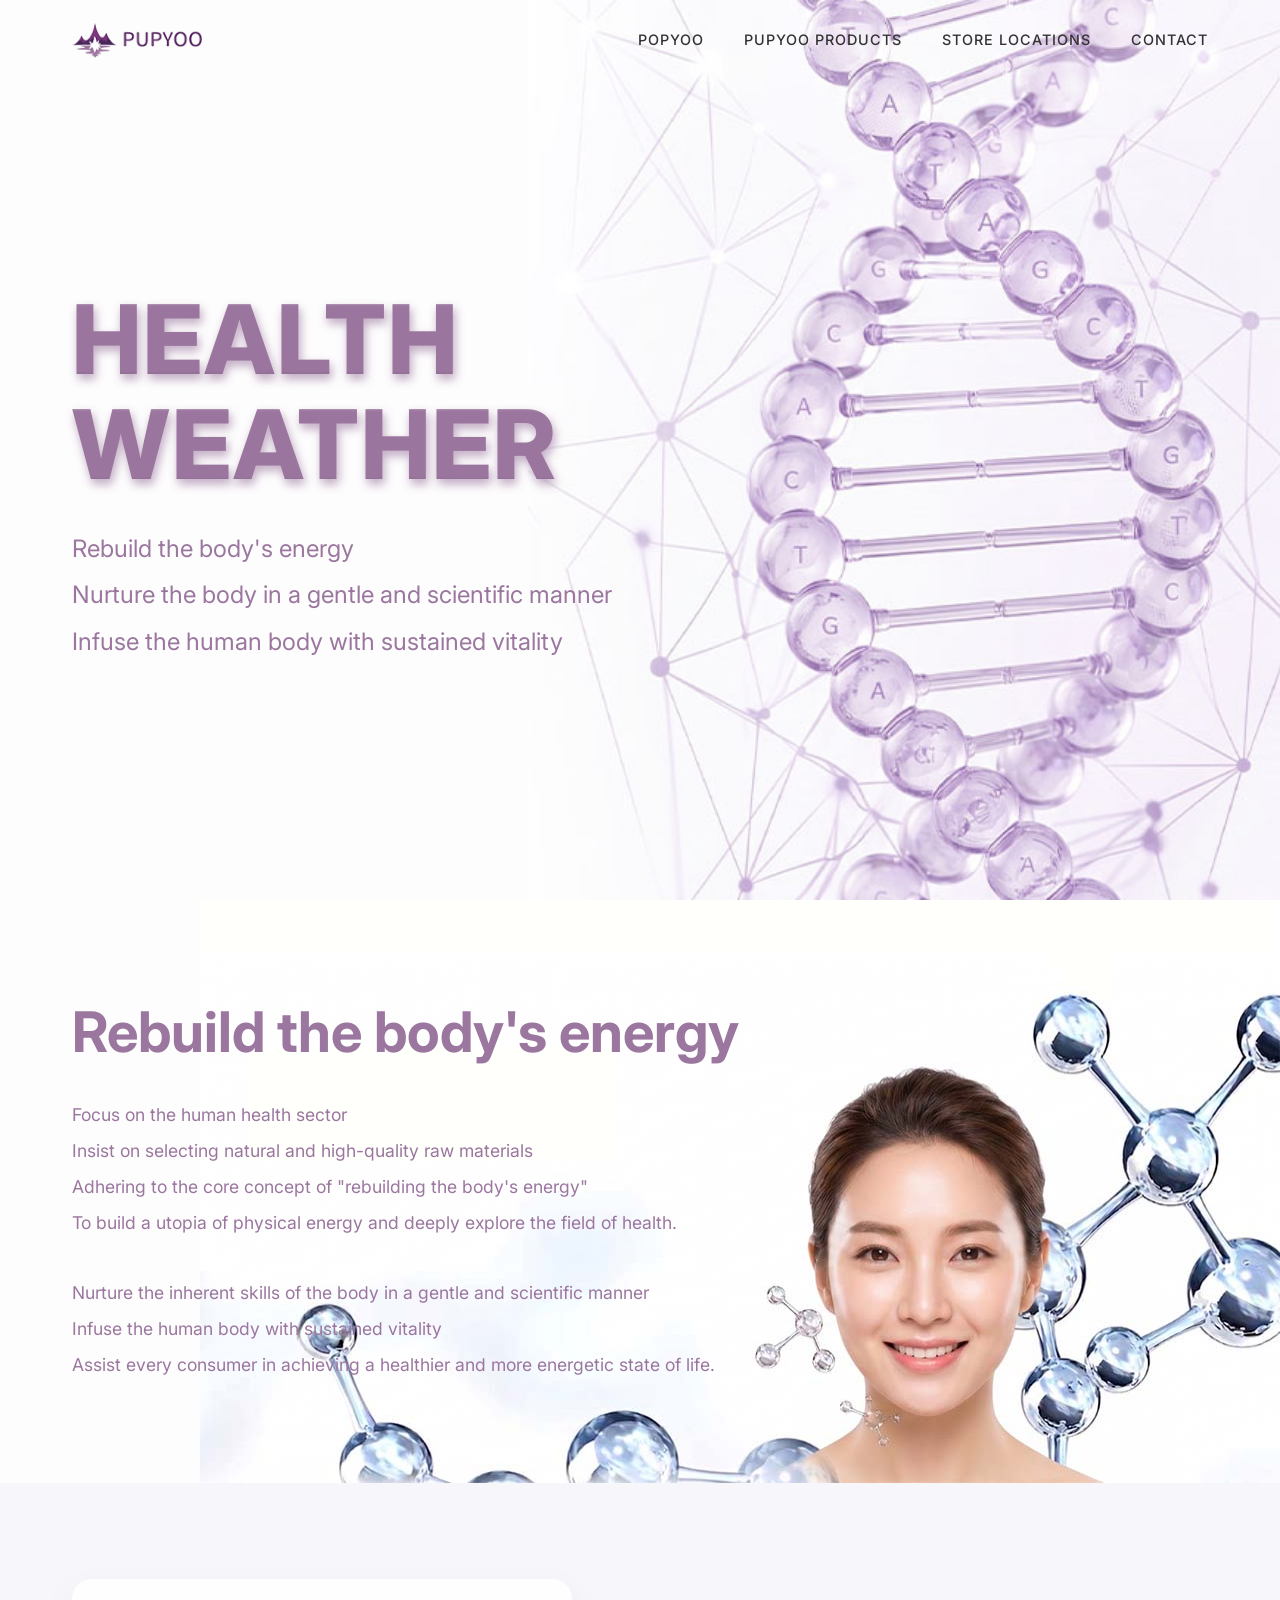
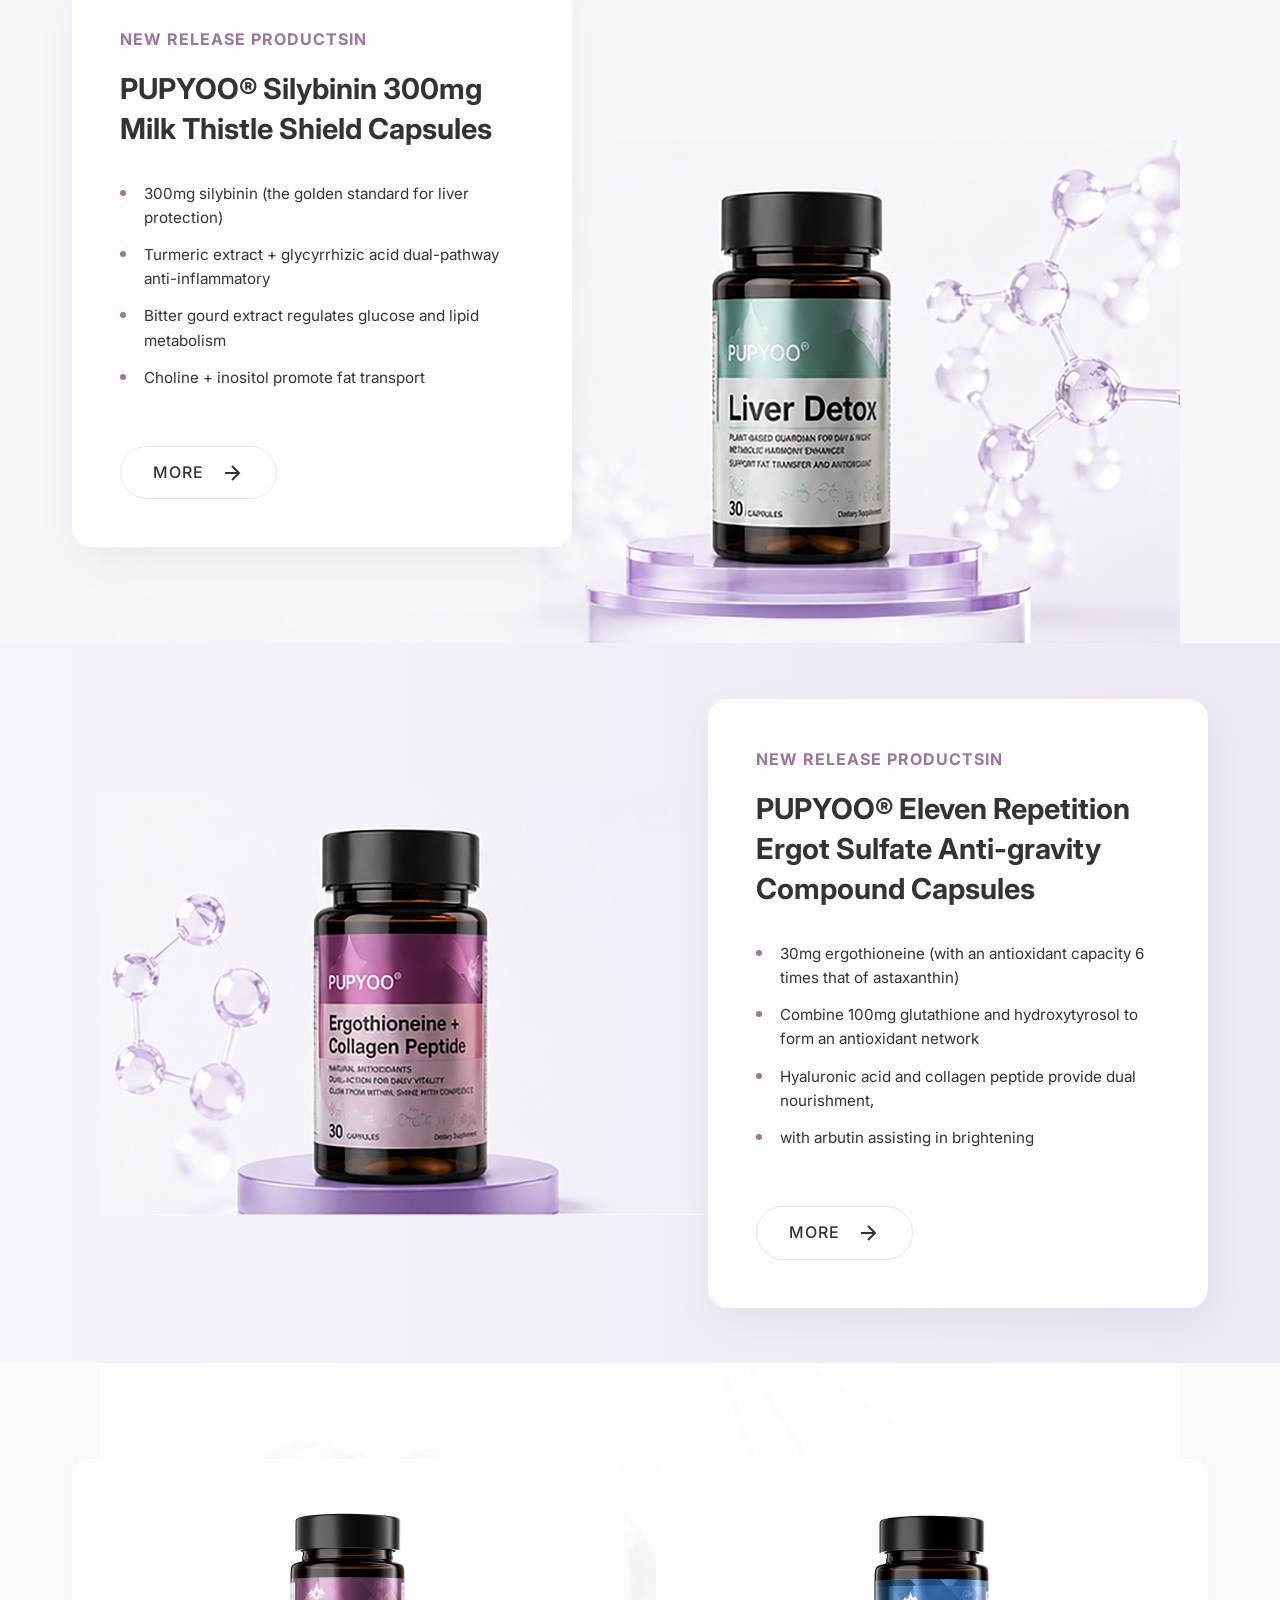
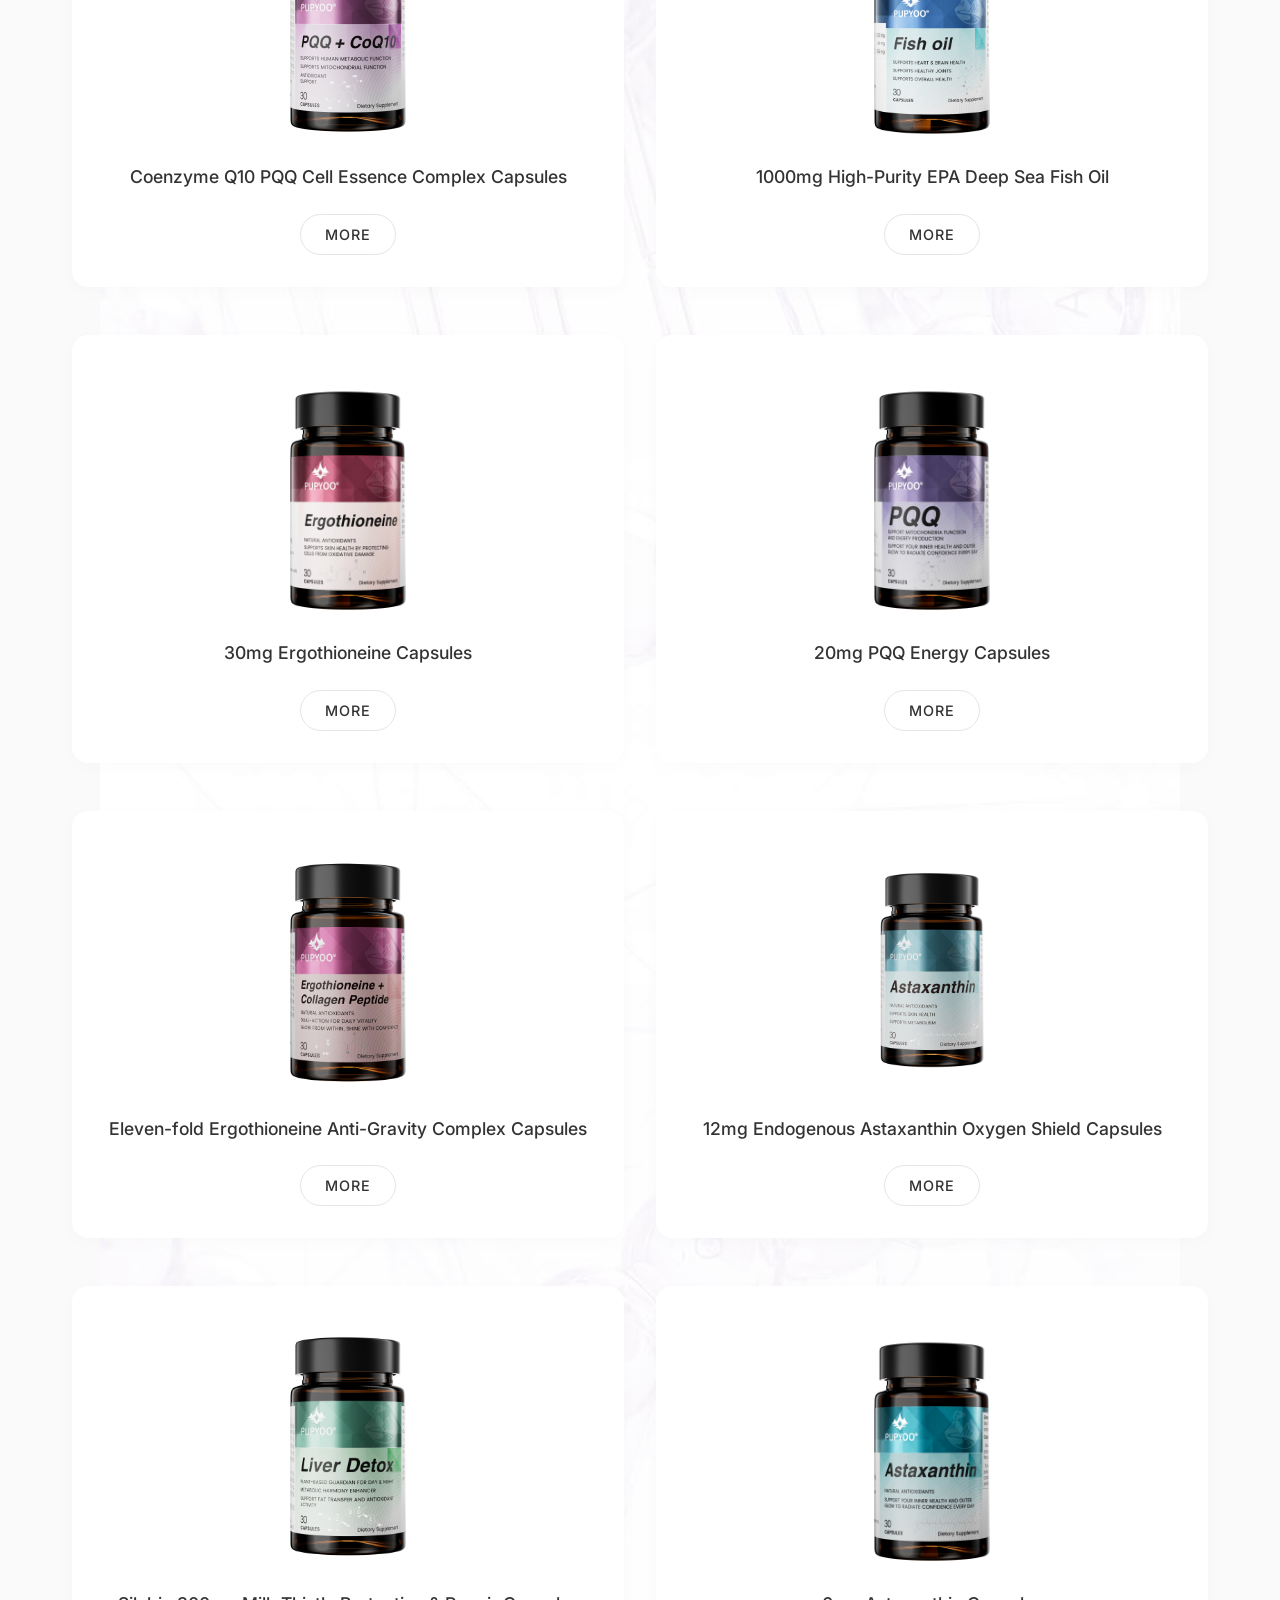
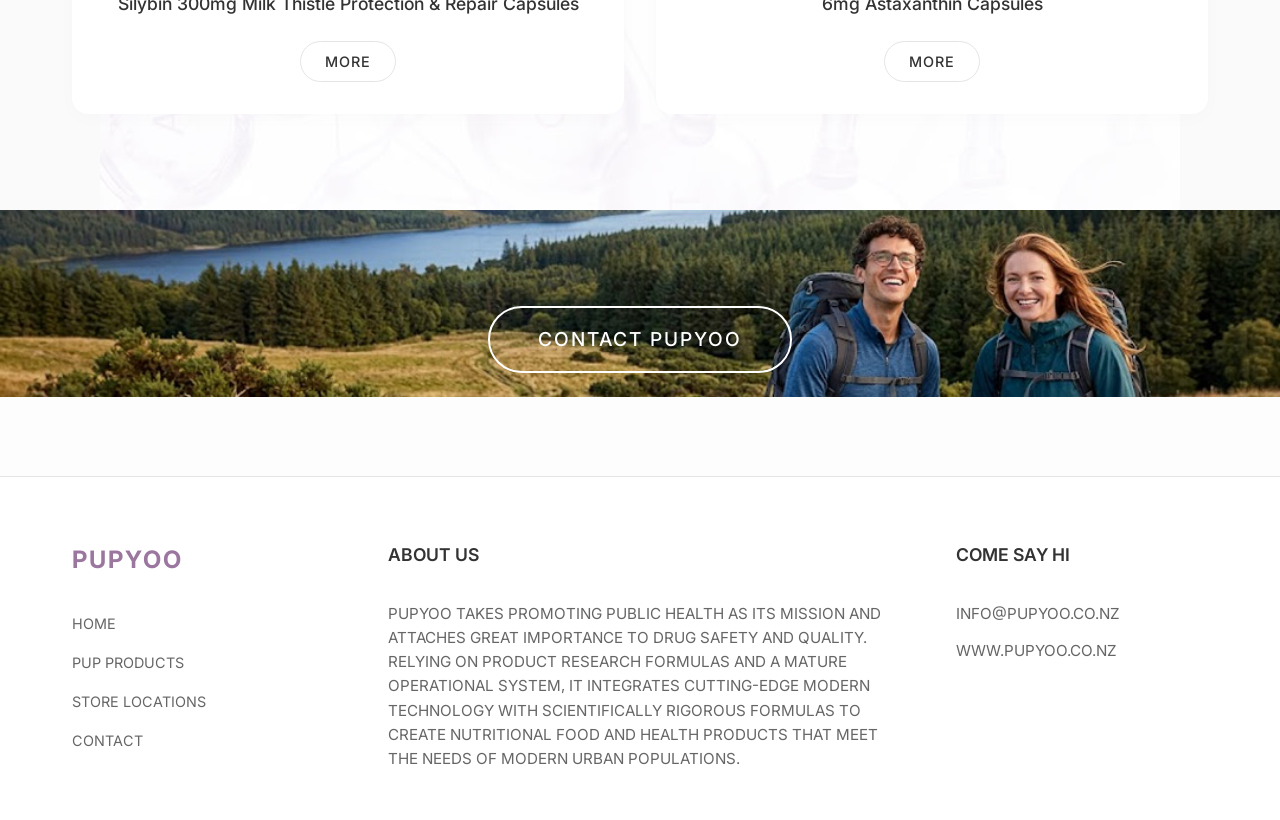
==== index.html @ df631f1a "首次提交" ====
<!DOCTYPE html>
<html lang="en">

<head>
    <meta charset="UTF-8">
    <meta name="viewport" content="width=device-width, initial-scale=1.0, maximum-scale=1.0, user-scalable=no">
    <title>PUPYOO - Health Weather</title>
    <meta name="description" content="PUPYOO - Rebuild the body's energy">
    <link rel="preconnect" href="https://fonts.googleapis.com">
    <link rel="preconnect" href="https://fonts.gstatic.com" crossorigin>
    <link href="https://fonts.googleapis.com/css2?family=Inter:wght@300;400;500;600;700&display=swap" rel="stylesheet">
    <link rel="stylesheet" href="css/style.css">
</head>

<body>
    <!-- Header Navigation -->
    <header class="navbar">
        <div class="container nav-container">
            <div class="logo">
                <img src="images/logo.png" alt="PUPYOO Logo">
            </div>
            <button class="mobile-menu-toggle" aria-label="Toggle Menu">
                <span></span>
                <span></span>
                <span></span>
            </button>
            <nav class="nav-links">
                <a href="index.html">POPYOO</a>
                <a href="products.html">PUPYOO PRODUCTS</a>
                <a href="stores.html">STORE LOCATIONS</a>
                <a href="contact.html">CONTACT</a>
            </nav>
        </div>
    </header>

    <main>
        <!-- Hero Section -->
        <section id="home" class="hero section">
            <div class="bg-layer" style="background-image: url('images/bg-hero.jpg');"></div>
            <div class="container hero-container">
                <div class="hero-content reveal-up">
                    <h1 class="hero-title">
                        <span class="gradient-text" data-text="HEALTH">HEALTH</span><br>
                        <span class="gradient-text" data-text="WEATHER">WEATHER</span>
                    </h1>
                    <div class="hero-desc">
                        <p class="en">Rebuild the body's energy</p>
                        <p class="en">Nurture the body in a gentle and scientific manner</p>
                        <p class="en">Infuse the human body with sustained vitality</p>
                    </div>
                </div>
            </div>
        </section>

        <!-- Energy Section -->
        <section class="energy section">
            <div class="bg-layer1" style="background-image: url('images/bg-energy.jpg');"></div>
            <div class="container energy-container">
                <div class="energy-content reveal-left">
                    <h2 class="section-title">
                        Rebuild the body's energy
                    </h2>
                    <div class="text-blocks">
                        <p class="en">Focus on the human health sector</p>
                        <p class="en">Insist on selecting natural and high-quality raw materials</p>
                        <p class="en">Adhering to the core concept of "rebuilding the body's energy"</p>
                        <p class="en">To build a utopia of physical energy and deeply explore the field of health.</p>
                        <br>
                        <p class="en">Nurture the inherent skills of the body in a gentle and scientific manner</p>
                        <p class="en">Infuse the human body with sustained vitality</p>
                        <p class="en">Assist every consumer in achieving a healthier and more energetic state of life.
                        </p>
                    </div>
                </div>
            </div>
        </section>

        <!-- New Release 1 -->
        <section class="new-release section">
            <div class="bg-layer2" style="background-image: url('images/bg-product-1.jpg');"></div>
            <div class="container release-container release-left">
                <div class="release-content reveal-right">
                    <h3 class="release-badge">NEW RELEASE PRODUCTSIN</h3>
                    <h2 class="product-name">PUPYOO® Silybinin 300mg Milk Thistle Shield Capsules</h2>

                    <ul class="product-features-en">
                        <li>300mg silybinin (the golden standard for liver protection)</li>
                        <li>Turmeric extract + glycyrrhizic acid dual-pathway anti-inflammatory</li>
                        <li>Bitter gourd extract regulates glucose and lipid metabolism</li>
                        <li>Choline + inositol promote fat transport</li>
                    </ul>

                    <a href="#more" class="btn-more">
                        <span class="btn-text">MORE</span>
                        <svg class="btn-arrow" viewBox="0 0 24 24" width="24" height="24">
                            <path d="M5 12h14M12 5l7 7-7 7" stroke="currentColor" stroke-width="2" fill="none" />
                        </svg>
                    </a>
                </div>
            </div>
        </section>

        <!-- New Release 2 -->
        <section class="new-release section"
            style="background-image: linear-gradient(90deg, #f6f4fa calc(50% - 600px), #ede8f3 calc(50% + 600px));padding: 0;">
            <div class="bg-layer2"
                style="background-image: url('images/bg-product-2.jpg');background-position: center center;"></div>
            <div class="container release-container release-right">
                <div class="release-content reveal-left">
                    <h3 class="release-badge">NEW RELEASE PRODUCTSIN</h3>
                    <h2 class="product-name">PUPYOO® Eleven Repetition Ergot Sulfate Anti-gravity Compound Capsules</h2>

                    <ul class="product-features-en">
                        <li>30mg ergothioneine (with an antioxidant capacity 6 times that of astaxanthin)</li>
                        <li>Combine 100mg glutathione and hydroxytyrosol to form an antioxidant network</li>
                        <li>Hyaluronic acid and collagen peptide provide dual nourishment,</li>
                        <li>with arbutin assisting in brightening</li>
                    </ul>

                    <a href="#more" class="btn-more">
                        <span class="btn-text">MORE</span>
                        <svg class="btn-arrow" viewBox="0 0 24 24" width="24" height="24">
                            <path d="M5 12h14M12 5l7 7-7 7" stroke="currentColor" stroke-width="2" fill="none" />
                        </svg>
                    </a>
                </div>
            </div>
        </section>

        <!-- Product Grid -->
        <section id="products" class="product-grid-section section">
            <div class="bg-layer3" style="background-image: url('images/bg-product.jpg');">
            </div>
            <div class=" container">
                <div class="grid-layout">
                    <!-- Item 1 -->
                    <div class="product-card reveal-up">
                        <div class="card-img">
                            <img src="images/products/Coenzyme Q10 PQQ Cell Essence Complex Capsules/main.jpg"
                                alt="Coenzyme Q10 PQQ Cell Essence Complex Capsules">
                        </div>
                        <h3 class="card-title">Coenzyme Q10 PQQ Cell Essence Complex Capsules</h3>
                        <a href="Coenzyme Q10 PQQ Cell Essence Complex Capsules.html" class="btn-more bordered">
                            <span class="btn-text">MORE</span>
                        </a>
                    </div>
                    <!-- Item 2 -->
                    <div class="product-card reveal-up" style="transition-delay: 0.1s;">
                        <div class="card-img">
                            <img src="images/products/1000mg High-Purity EPA Deep Sea Fish Oil/main.jpg"
                                alt="1000mg High-Purity EPA Deep Sea Fish Oil">
                        </div>
                        <h3 class="card-title">1000mg High-Purity EPA Deep Sea Fish Oil</h3>
                        <a href="1000mg High-Purity EPA Deep Sea Fish Oil.html" class="btn-more bordered">
                            <span class="btn-text">MORE</span>
                        </a>
                    </div>
                    <!-- Item 3 -->
                    <div class="product-card reveal-up">
                        <div class="card-img">
                            <img src="images/products/30mg Ergothioneine Capsules/main.jpg"
                                alt="30mg Ergothioneine Capsules">
                        </div>
                        <h3 class="card-title">30mg Ergothioneine Capsules</h3>
                        <a href="30mg Ergothioneine Capsules.html" class="btn-more bordered">
                            <span class="btn-text">MORE</span>
                        </a>
                    </div>
                    <!-- Item 4 -->
                    <div class="product-card reveal-up" style="transition-delay: 0.1s;">
                        <div class="card-img">
                            <img src="images/products/20mg PQQ Energy Capsules/main.jpg" alt="20mg PQQ Energy Capsules">
                        </div>
                        <h3 class="card-title">20mg PQQ Energy Capsules</h3>
                        <a href="20mg PQQ Energy Capsules.html" class="btn-more bordered">
                            <span class="btn-text">MORE</span>
                        </a>
                    </div>
                    <!-- Item 5 -->
                    <div class="product-card reveal-up">
                        <div class="card-img">
                            <img src="images/products/Eleven-fold Ergothioneine Anti-Gravity Complex Capsules/main.jpg"
                                alt="Eleven-fold Ergothioneine Anti-Gravity Complex Capsules">
                        </div>
                        <h3 class="card-title">Eleven-fold Ergothioneine Anti-Gravity Complex Capsules</h3>
                        <a href="Eleven-fold Ergothioneine Anti-Gravity Complex Capsules.html"
                            class="btn-more bordered">
                            <span class="btn-text">MORE</span>
                        </a>
                    </div>
                    <!-- Item 6 -->
                    <div class="product-card reveal-up" style="transition-delay: 0.1s;">
                        <div class="card-img">
                            <img src="images/products/12mg Endogenous Astaxanthin Oxygen Shield Capsules/main.jpg"
                                alt="12mg Endogenous Astaxanthin Oxygen Shield Capsules">
                        </div>
                        <h3 class="card-title">12mg Endogenous Astaxanthin Oxygen Shield Capsules</h3>
                        <a href="12mg Endogenous Astaxanthin Oxygen Shield Capsules.html" class="btn-more bordered">
                            <span class="btn-text">MORE</span>
                        </a>
                    </div>
                    <!-- Item 7 -->
                    <div class="product-card reveal-up" style="transition-delay: 0.1s;">
                        <div class="card-img">
                            <img src="images/products/Silybin 300mg Milk Thistle Protection & Repair Capsules/main.jpg"
                                alt="Silybin 300mg Milk Thistle Protection & Repair Capsules">
                        </div>
                        <h3 class="card-title">Silybin 300mg Milk Thistle Protection & Repair Capsules</h3>
                        <a href="Silybin 300mg Milk Thistle Protection & Repair Capsules.html"
                            class="btn-more bordered">
                            <span class="btn-text">MORE</span>
                        </a>
                    </div>
                    <!-- Item 8 -->
                    <div class="product-card reveal-up" style="transition-delay: 0.1s;">
                        <div class="card-img">
                            <img src="images/products/6mg Astaxanthin Capsules/main.jpg" alt="6mg Astaxanthin Capsules">
                        </div>
                        <h3 class="card-title">6mg Astaxanthin Capsules</h3>
                        <a href="6mg Astaxanthin Capsules.html" class="btn-more bordered">
                            <span class="btn-text">MORE</span>
                        </a>
                    </div>
                </div>
            </div>
        </section>

        <!-- Contact Banner -->
        <section id="contact" class="contact-banner section">
            <div class="contact-img"><img src="images/bg-contact.jpg" alt="contact"></div>
            <div class="container contact-container">
                <a href="#contact" class="btn-contact reveal-up">Contact PUPYOO</a>
            </div>
        </section>
    </main>

    <!-- Footer -->
    <footer class="footer">
        <div class="container footer-container">
            <div class="footer-col col-nav reveal-up">
                <div class="footer-logo">PUPYOO</div>
                <nav class="footer-links">
                    <a href="index.html">HOME</a>
                    <a href="products.html">PUP PRODUCTS</a>
                    <a href="stores.html">STORE LOCATIONS</a>
                    <a href="contact.html">CONTACT</a>
                </nav>
            </div>

            <div class="footer-col col-about reveal-up" style="transition-delay: 0.1s;">
                <h4 class="footer-title">ABOUT US</h4>
                <div class="about-text">
                    <p class="en">PUPYOO TAKES PROMOTING PUBLIC HEALTH AS ITS MISSION AND ATTACHES GREAT
                        IMPORTANCE TO DRUG SAFETY AND QUALITY. RELYING ON PRODUCT RESEARCH FORMULAS AND A MATURE
                        OPERATIONAL SYSTEM, IT INTEGRATES CUTTING-EDGE MODERN TECHNOLOGY WITH SCIENTIFICALLY RIGOROUS
                        FORMULAS TO CREATE NUTRITIONAL FOOD AND HEALTH PRODUCTS THAT MEET THE NEEDS OF MODERN URBAN
                        POPULATIONS.</p>
                </div>
            </div>

            <div class="footer-col col-contact reveal-up" style="transition-delay: 0.2s;">
                <h4 class="footer-title">COME SAY HI</h4>
                <div class="contact-info">
                    <p class="en">INFO@PUPYOO.CO.NZ</p>
                    <p class="en">WWW.PUPYOO.CO.NZ</p>
                </div>
            </div>
        </div>
    </footer>

    <script src="js/main.js"></script>
</body>

</html>
---- css/style.css ----
/* ==========================================================================
   CSS Variables & Theme
   ========================================================================== */
:root {
    --primary-color: #9b769f;
    /* 主紫色 */
    --primary-dark: #5c4178;
    --text-color: #333333;
    --text-light: #666666;
    --bg-light: #fdfdfd;
    --white: #ffffff;
    --border-color: #e5e5e5;

    --font-main: 'Inter', system-ui, -apple-system, sans-serif;

    --transition-fast: 0.3s cubic-bezier(0.25, 0.8, 0.25, 1);
    --transition-slow: 0.6s cubic-bezier(0.25, 0.8, 0.25, 1);

    --max-width: 1200px;
    --nav-height: 80px;
}

/* ==========================================================================
   Reset & Base
   ========================================================================== */
* {
    margin: 0;
    padding: 0;
    box-sizing: border-box;
}

html {
    scroll-behavior: smooth;
    font-size: 16px;
}

body {
    font-family: var(--font-main);
    color: var(--text-color);
    background-color: var(--bg-light);
    line-height: 1.6;
    overflow-x: hidden;
}

img {
    max-width: 100%;
    height: auto;
    display: block;
}

a {
    text-decoration: none;
    color: inherit;
}

ul {
    list-style: none;
}

.container {
    width: 100%;
    max-width: var(--max-width);
    margin: 0 auto;
    padding: 0 2rem;
    position: relative;
    z-index: 2;
}

.section {
    position: relative;
    padding: 6rem 0;
    overflow: hidden;
}

.bg-layer {
    position: absolute;
    top: 0;
    left: 0;
    width: 100%;
    height: 100%;
    background-size: auto 200%;
    background-position: right center;
    background-repeat: no-repeat;
    z-index: 0;
    /* 微动效：缓慢放大缩小 */
    animation: bg-breathe 20s ease-in-out infinite alternate;
}

.bg-layer1 {
    position: absolute;
    top: 0;
    left: 0;
    width: 100%;
    height: 100%;
    background-position: right bottom;
    background-repeat: no-repeat;
    z-index: 0;
    /* 微动效：缓慢放大缩小 */
    animation: bg-breathe 20s ease-in-out infinite alternate;
}

.bg-layer2 {
    position: absolute;
    top: 0;
    left: 0;
    width: 100%;
    height: 100%;
    background-position: center bottom;
    background-repeat: no-repeat;
    z-index: 0;
    /* 微动效：缓慢放大缩小 */
    animation: bg-breathe 20s ease-in-out infinite alternate;
}

.bg-layer3 {
    position: absolute;
    top: 0;
    left: 0;
    width: 100%;
    height: 100%;
    background-position: center top;
    background-repeat: no-repeat;
    z-index: 0;
    /* 微动效：缓慢放大缩小 */
    animation: bg-breathe 20s ease-in-out infinite alternate;
}

@keyframes bg-breathe {
    0% {
        transform: scale(1);
    }

    100% {
        transform: scale(1.05);
    }
}

/* ==========================================================================
   Typography
   ========================================================================== */
.en {
    font-weight: 400;
    font-size: 1.1rem;
    color: var(--text-color);
    margin-top: 0.5rem;
    line-height: 1.6;
}

.en-small {
    font-weight: 400;
    font-size: 0.95rem;
    color: var(--text-light);
    letter-spacing: 0.5px;
}

.gradient-text {
    position: relative;
    display: inline-block;

    /* 文字设置一个主底色，防止外部阴影向文字内部渗透 */
    color: #9b769f;

    /* 1️⃣ 外阴影：完全真实的文字投影 */
    text-shadow: 2px 5px 10px rgba(155, 118, 159, 0.35);
}

.gradient-text::before {
    content: attr(data-text);
    position: absolute;
    top: 0;
    left: 0;
    width: 100%;
    height: 100%;

    /* 关键：文字透明，仅显示背景的剪裁内容 */
    color: transparent;

    /* 2️⃣ 内阴影与主色模拟：通过多重 background 叠加实现 */
    background:
        /* 第一层：上下边缘深的内阴影高光层 */
        linear-gradient(180deg,
            rgba(255, 255, 255, 0.4) 0%,
            transparent 20%,
            transparent 80%,
            rgba(0, 0, 0, 0.5) 100%);

    -webkit-background-clip: text;
    background-clip: text;

    /* 保持原有的字形边缘 */
    pointer-events: none;
    z-index: 1;
}

/* ==========================================================================
   Animations & Reveal Classes
   ========================================================================== */
.reveal-up {
    opacity: 0;
    transform: translateY(40px);
    transition: opacity var(--transition-slow), transform var(--transition-slow);
}

.reveal-up.active {
    opacity: 1;
    transform: translateY(0);
}

.reveal-left {
    opacity: 0;
    transform: translateX(-40px);
    transition: opacity var(--transition-slow), transform var(--transition-slow);
}

.reveal-left.active {
    opacity: 1;
    transform: translateX(0);
}

.reveal-right {
    opacity: 0;
    transform: translateX(40px);
    transition: opacity var(--transition-slow), transform var(--transition-slow);
}

.reveal-right.active {
    opacity: 1;
    transform: translateX(0);
}

/* ==========================================================================
   Navbar
   ========================================================================== */
.navbar {
    position: fixed;
    top: 0;
    left: 0;
    width: 100%;
    height: var(--nav-height);
    z-index: 100;
    transition: all var(--transition-fast);
}

.navbar:has(.active) {
    background-color: #fff;
}

.navbar.scrolled {
    height: 70px;
    box-shadow: 0 4px 20px rgba(0, 0, 0, 0.05);
    background: rgba(255, 255, 255, 0.95);
    backdrop-filter: blur(10px);
}

.nav-container {
    height: 100%;
    display: flex;
    justify-content: space-between;
    align-items: center;
}

.logo img {
    height: 35px;
}

.nav-links {
    display: flex;
    gap: 2.5rem;
}

.nav-links a {
    font-size: 0.9rem;
    font-weight: 500;
    color: var(--text-color);
    letter-spacing: 1px;
    text-transform: uppercase;
    position: relative;
    padding: 0.5rem 0;
}

.nav-links a::after {
    content: '';
    position: absolute;
    bottom: 0;
    left: 0;
    width: 0;
    height: 2px;
    background-color: var(--primary-color);
    transition: width var(--transition-fast);
}

.nav-links a:hover::after {
    width: 100%;
}

.mobile-menu-toggle {
    display: none;
    background: none;
    border: none;
    cursor: pointer;
    width: 30px;
    height: 20px;
    position: relative;
    z-index: 101;
}

.mobile-menu-toggle span {
    display: block;
    width: 100%;
    height: 2px;
    background-color: var(--text-color);
    position: absolute;
    left: 0;
    transition: all var(--transition-fast);
}

.mobile-menu-toggle span:nth-child(1) {
    top: 0;
}

.mobile-menu-toggle span:nth-child(2) {
    top: 9px;
}

.mobile-menu-toggle span:nth-child(3) {
    top: 18px;
}

.mobile-menu-toggle.active span:nth-child(1) {
    transform: rotate(45deg);
    top: 9px;
}

.mobile-menu-toggle.active span:nth-child(2) {
    opacity: 0;
}

.mobile-menu-toggle.active span:nth-child(3) {
    transform: rotate(-45deg);
    top: 9px;
}

/* ==========================================================================
   Hero Section
   ========================================================================== */
.hero {
    min-height: 100vh;
    padding-top: calc(var(--nav-height) + 4rem);
    display: flex;
    align-items: center;
}

.hero-container {
    display: flex;
    justify-content: flex-start;
}

.hero-content {
    max-width: 600px;
}

.hero-content h1 {
    font-size: 6rem;
    font-weight: 800;
    line-height: 1.1;
    margin-bottom: 2rem;
    letter-spacing: 2px;
}

.hero-desc p {
    font-size: 1.5rem;
    color: var(--primary-color);
}

/* ==========================================================================
   Energy Section
   ========================================================================== */
.energy-container {
    display: flex;
    justify-content: flex-start;
    /* 背景人物在右侧 */
}

.energy-content {
    max-width: 740px;
}

.section-title {
    font-size: 3.5rem;
    font-weight: 700;
    margin-bottom: 2rem;
    line-height: 1.3;
    color: var(--primary-color);
}

.text-blocks p {
    margin-bottom: 0.5rem;
    color: var(--primary-color);
}

/* ==========================================================================
   New Release Section
   ========================================================================== */
.new-release {
    display: flex;
    align-items: center;
    min-height: 80vh;
    background-color: #f7f6fa;
}

.release-container {
    display: flex;
}

.release-left {
    justify-content: flex-start;
}

.release-right {
    justify-content: flex-end;
}

.release-content {
    max-width: 500px;
    padding: 3rem;
    background: rgba(255, 255, 255, 0.9);
    border-radius: 20px;
    box-shadow: 0 15px 40px rgba(0, 0, 0, 0.05);
}

.release-badge {
    font-size: 1rem;
    color: var(--primary-color);
    margin-bottom: 1rem;
    letter-spacing: 1px;
}

.product-name {
    font-size: 1.8rem;
    margin-bottom: 2rem;
    line-height: 1.4;
}

.product-features-en {
    margin-bottom: 1.5rem;
}

.product-features-en li {
    position: relative;
    padding-left: 1.5rem;
    margin-bottom: 0.8rem;
    font-weight: 400;
    font-size: 0.95rem;
    color: var(--text-color);
}

.product-features-en li::before {
    content: '';
    position: absolute;
    left: 0;
    top: 8px;
    width: 6px;
    height: 6px;
    border-radius: 50%;
    background-color: var(--primary-color);
}

/* Button MORE */
.btn-more {
    display: inline-flex;
    align-items: center;
    gap: 1rem;
    margin-top: 2rem;
    padding: 0.8rem 2rem;
    background-color: var(--white);
    border: 1px solid var(--border-color);
    border-radius: 30px;
    font-weight: 500;
    letter-spacing: 1px;
    transition: all var(--transition-fast);
    color: var(--text-color);
}

.btn-more:hover {
    border-color: var(--primary-color);
    color: var(--primary-color);
    box-shadow: 0 5px 15px rgba(123, 91, 156, 0.15);
}

.btn-more .btn-arrow {
    transition: transform var(--transition-fast);
}

.btn-more:hover .btn-arrow {
    transform: translateX(5px);
}

/* ==========================================================================
   Product Grid Section
   ========================================================================== */
.product-grid-section {
    background-color: #fafafa;
}

.grid-layout {
    display: grid;
    grid-template-columns: repeat(2, 1fr);
    gap: 3rem 2rem;
}

.product-card {
    background: var(--white);
    border-radius: 16px;
    padding: 2rem;
    text-align: center;
    box-shadow: 0 4px 20px rgba(0, 0, 0, 0.02);
    transition: all var(--transition-fast);
    display: flex;
    flex-direction: column;
    align-items: center;
    height: 100%;
}

.product-card:hover {
    transform: translateY(-10px);
    box-shadow: 0 15px 30px rgba(0, 0, 0, 0.08);
}

.card-img {
    margin-bottom: 1.5rem;
    height: 250px;
    display: flex;
    align-items: center;
    justify-content: center;
}

.card-img img {
    max-height: 100%;
    object-fit: contain;
    transition: transform var(--transition-slow);
}

.product-card:hover .card-img img {
    transform: scale(1.08);
}

.card-title {
    font-size: 1.1rem;
    font-weight: 500;
    margin-bottom: 1.5rem;
    line-height: 1.4;
    flex-grow: 1;
}

.btn-more.bordered {
    margin-top: auto;
    background: transparent;
    border: 1px solid var(--border-color);
    padding: 0.5rem 1.5rem;
    font-size: 0.9rem;
}

.product-card:hover .btn-more.bordered {
    background: var(--primary-color);
    color: var(--white);
    border-color: var(--primary-color);
}

/* ==========================================================================
   Contact Banner
   ========================================================================== */
.contact-img {
    position: absolute;
    top: 0;
    left: 0;
    width: 100%;
    z-index: 0;
}

.contact-img img {
    width: 100%;
    height: auto;
}

.contact-banner {
    text-align: center;
    display: flex;
    align-items: center;
    justify-content: center;
}

.contact-banner .bg-layer {
    animation: none;
    /* Disable breathe for parallax */
    background-attachment: fixed;
    /* Parallax effect */
}

.btn-contact {
    display: inline-block;
    padding: 1rem 3rem;
    border: 2px solid var(--white);
    color: var(--white);
    font-size: 1.2rem;
    font-weight: 500;
    border-radius: 50px;
    letter-spacing: 2px;
    text-transform: uppercase;
    transition: all var(--transition-fast);
    position: relative;
    overflow: hidden;
    z-index: 1;
}

.btn-contact::before {
    content: '';
    position: absolute;
    top: 0;
    left: 0;
    width: 0%;
    height: 100%;
    background-color: var(--white);
    z-index: -1;
    transition: all var(--transition-fast);
}

.btn-contact:hover {
    color: var(--text-color);
}

.btn-contact:hover::before {
    width: 100%;
}

/* ==========================================================================
   Footer
   ========================================================================== */
.footer {
    background-color: var(--white);
    padding: 4rem 0 2rem;
    border-top: 1px solid var(--border-color);
}

.footer-container {
    display: grid;
    grid-template-columns: 1fr 2fr 1fr;
    gap: 4rem;
}

.footer-logo {
    font-size: 1.5rem;
    font-weight: 700;
    letter-spacing: 2px;
    margin-bottom: 2rem;
    color: var(--primary-color);
}

.footer-links {
    display: flex;
    flex-direction: column;
    gap: 1rem;
}

.footer-links a {
    font-size: 0.9rem;
    color: var(--text-light);
    transition: color var(--transition-fast);
}

.footer-links a:hover {
    color: var(--primary-color);
}

.footer-title {
    font-size: 1.1rem;
    margin-bottom: 2rem;
    font-weight: 600;
    color: var(--text-color);
}

.about-text p {
    color: var(--text-light);
    margin-bottom: 1rem;
    font-size: 0.95rem;
}

.contact-info p {
    color: var(--text-light);
    margin-bottom: 0.8rem;
    font-size: 0.95rem;
}

/* ==========================================================================
   Responsive Design
   ========================================================================== */
@media (max-width: 1024px) {
    .hero-content h1 {
        font-size: 4rem;
    }

    .footer-container {
        grid-template-columns: 1fr 1.5fr 1fr;
        gap: 2rem;
    }
}

@media (max-width: 768px) {

    .bg-layer {
        background-size: auto 100%;
        background-position: right bottom;
    }

    .bg-layer1 {
        background-size: 100% auto;
        background-position: right bottom;
    }

    .bg-layer2 {
        position: absolute;
        top: 0;
        left: 0;
        width: 100%;
        height: 100%;
        background-position: center bottom;
        background-repeat: no-repeat;
        z-index: 0;
        /* 微动效：缓慢放大缩小 */
        animation: bg-breathe 20s ease-in-out infinite alternate;
    }

    .bg-layer3 {
        position: absolute;
        top: 0;
        left: 0;
        width: 100%;
        height: 100%;
        background-position: center top;
        background-repeat: no-repeat;
        z-index: 0;
        /* 微动效：缓慢放大缩小 */
        animation: bg-breathe 20s ease-in-out infinite alternate;
    }

    .nav-links {
        position: fixed;
        top: var(--nav-height);
        left: 0;
        width: 100%;
        background: var(--white);
        flex-direction: column;
        align-items: center;
        padding: 2rem 0;
        gap: 2rem;
        box-shadow: 0 10px 20px rgba(0, 0, 0, 0.05);
        transform: translateY(-150%);
        transition: transform var(--transition-fast);
        opacity: 0;
    }

    .nav-links.active {
        transform: translateY(0);
        opacity: 1;
    }

    .mobile-menu-toggle {
        display: block;
    }

    .hero-content h1 {
        font-size: 3rem;
    }

    .hero {
        min-height: 80vh;
    }

    .energy-content {
        padding: 2rem 0;
        max-width: 100%;
    }

    .release-content {
        padding: 2rem;
        max-width: 100%;
    }

    .contact-banner {
        padding: 2rem 0;
        height: 200px;
    }

    .contact-img {
        background: url(../images/bg-contact.jpg) center center no-repeat;
        background-size: cover;
        height: 200px;
    }

    .contact-img img {
        display: none;
    }

    .grid-layout {
        grid-template-columns: 1fr;
    }

    .footer-container {
        grid-template-columns: 1fr;
        gap: 2.5rem;
        text-align: center;
    }

    .footer-links {
        align-items: center;
    }
}

@media (max-width: 480px) {
    .hero-content h1 {
        font-size: 2.5rem;
    }

    .section-title {
        font-size: 1.8rem;
    }

    .product-name {
        font-size: 1.4rem;
    }

    .section {
        padding: 4rem 0;
    }
}

/* ==========================================================================
   Products Page Styles
   ========================================================================== */
.products-hero {
    position: relative;
    width: 100%;
    height: 400px;
    margin-top: var(--nav-height);
    overflow: hidden;
}

.products-hero-bg {
    width: 100%;
    height: 100%;
}

.products-hero-bg img {
    width: 100%;
    height: 100%;
    object-fit: cover;
}

.products-release {
    background: url(../images/bg-products-icon.jpg) center 100px no-repeat;
}

.products-release-title {
    text-align: center;
    font-size: 3rem;
    font-weight: 300;
    color: #a3a3a3;
    letter-spacing: 4px;
    margin-bottom: 3rem;
    background: linear-gradient(to right, #666, #ccc, #666);
    -webkit-background-clip: text;
    -webkit-text-fill-color: transparent;
}

.products-features {
    display: flex;
    justify-content: center;
    gap: 4rem;
    margin-bottom: 5rem;
}

.feature-item {
    text-align: center;
    max-width: 200px;
}

.feature-icon {
    display: flex;
    justify-content: center;
    margin-bottom: 1rem;
    color: #666;
}

.feature-text {
    font-size: 0.85rem;
    color: #888;
    letter-spacing: 1px;
}

.products-catalog {
    display: grid;
    grid-template-columns: repeat(3, 1fr);
    gap: 0;
    border-top: 1px solid #f0f0f0;
    border-left: 1px solid #f0f0f0;
}

.catalog-card {
    background: var(--white);
    padding: 2.5rem 1.5rem;
    text-align: center;
    border-right: 1px solid #f0f0f0;
    border-bottom: 1px solid #f0f0f0;
    transition: all var(--transition-fast);
}

.catalog-card:hover {
    box-shadow: 0 10px 30px rgba(0, 0, 0, 0.05);
    transform: translateY(-5px);
    z-index: 1;
    position: relative;
}

.catalog-img {
    height: 220px;
    display: flex;
    align-items: center;
    justify-content: center;
    margin-bottom: 1.5rem;
}

.catalog-img img {
    max-height: 100%;
    object-fit: contain;
}

.catalog-title {
    font-size: 1.1rem;
    font-weight: 500;
    color: #333;
    margin-bottom: 0.3rem;
}

.catalog-subtitle {
    font-size: 0.95rem;
    color: #666;
    margin-bottom: 0.5rem;
}

.catalog-desc {
    font-size: 0.75rem;
    color: #999;
    margin-bottom: 1.5rem;
    line-height: 1.4;
    min-height: 42px;
}

.catalog-price {
    font-size: 1.25rem;
    color: #9b769f;
    font-weight: 600;
}

.gallery-section {
    width: 100%;
    margin-top: 4rem;
}

.gallery-grid {
    display: grid;
    grid-template-columns: repeat(4, 1fr);
    gap: 10px;
    padding: 0 10px;
}

.gallery-item {
    aspect-ratio: 1 / 1;
    overflow: hidden;
}

.gallery-item img {
    width: 100%;
    height: 100%;
    object-fit: cover;
    transition: transform var(--transition-slow);
}

.gallery-item:hover img {
    transform: scale(1.05);
}

@media (max-width: 1024px) {
    .products-catalog {
        grid-template-columns: repeat(2, 1fr);
    }

    .gallery-grid {
        grid-template-columns: repeat(2, 1fr);
    }
}

@media (max-width: 768px) {
    .products-features {
        flex-direction: column;
        align-items: center;
        gap: 2rem;
    }

    .products-release-title {
        font-size: 2rem;
    }

    .products-catalog {
        grid-template-columns: 1fr;
    }
}

/* ==========================================================================
   Store Locations Page Styles
   ========================================================================== */
.page-header {
    padding: 10rem 0 4rem;
    text-align: center;
}

.page-title {
    font-size: 2.5rem;
    font-weight: 300;
    color: #a3a3a3;
    letter-spacing: 2px;
}

.store-content {
    padding-top: 2rem;
    padding-bottom: 6rem;
}

.store-info {
    margin-bottom: 4rem;
}

.store-subtitle {
    font-size: 1.1rem;
    color: #999;
    font-weight: 400;
    margin-bottom: 0.5rem;
}

.store-title {
    font-size: 2rem;
    font-weight: 300;
    color: #a3a3a3;
    margin-bottom: 1.5rem;
}

.store-desc {
    font-size: 1.1rem;
    color: #888;
    line-height: 1.6;
}

.store-maps {
    display: grid;
    grid-template-columns: repeat(3, 1fr);
    gap: 2rem;
}

.map-card {
    border-radius: 12px;
    overflow: hidden;
    box-shadow: 0 5px 15px rgba(0, 0, 0, 0.05);
}

.map-card img {
    width: 100%;
    height: 100%;
    object-fit: cover;
    display: block;
}

/* ==========================================================================
   Contact Page Styles
   ========================================================================== */
.contact-hero {
    position: relative;
    width: 100%;
    height: 400px;
    margin-top: var(--nav-height);
    overflow: hidden;
}

.contact-hero-bg {
    width: 100%;
    height: 100%;
}

.contact-hero-bg img {
    width: 100%;
    height: 100%;
    object-fit: cover;
}

.contact-form-section {
    padding: 6rem 0;
    text-align: center;
}

.contact-form-section .page-title {
    margin-bottom: 4rem;
}

.form-container {
    max-width: 800px;
    margin: 0 auto;
}

.form-row {
    display: flex;
    gap: 2rem;
    margin-bottom: 2rem;
}

.form-input,
.form-textarea {
    width: 100%;
    padding: 1rem;
    border: 1px solid #eee;
    border-radius: 4px;
    font-size: 1rem;
    font-family: inherit;
    background-color: #fafafa;
    color: #333;
    outline: none;
    transition: border-color var(--transition-fast);
}

.form-input:focus,
.form-textarea:focus {
    border-color: #ccc;
    background-color: #fff;
}

.form-textarea {
    resize: vertical;
}

.form-submit {
    width: 100%;
    padding: 1.2rem;
    background-color: #666;
    color: #fff;
    border: none;
    border-radius: 4px;
    font-size: 1rem;
    font-weight: 500;
    cursor: pointer;
    transition: background-color var(--transition-fast);
}

.form-submit:hover {
    background-color: #444;
}

@media (max-width: 768px) {
    .store-maps {
        grid-template-columns: 1fr;
    }

    .form-row {
        flex-direction: column;
        gap: 1.5rem;
    }
}

/* ==========================================================================
   Product Details Page Styles
   ========================================================================== */
.product-details {
    padding-bottom: 4rem;
}

.product-layout {
    display: grid;
    grid-template-columns: 1fr 1fr;
    gap: 4rem;
    align-items: start;
}

.product-layout > * {
    min-width: 0;
}

.product-gallery {
    width: 100%;
    min-width: 0;
}

.main-image-container {
    width: 100%;
    aspect-ratio: 1 / 1;
    background-color: #fafafa;
    border-radius: 12px;
    overflow: hidden;
    margin-bottom: 1.5rem;
    display: flex;
    align-items: center;
    justify-content: center;
    border: 1px solid #eee;
}

.main-image-container img {
    max-width: 90%;
    max-height: 90%;
    object-fit: contain;
}

.thumbnail-container {
    display: flex;
    gap: 1rem;
    overflow-x: auto;
    padding-bottom: 0.5rem;
    width: 100%;
    -webkit-overflow-scrolling: touch;
    scrollbar-width: none; /* Firefox */
}

.thumbnail-container::-webkit-scrollbar {
    display: none; /* Safari and Chrome */
}

.thumbnail {
    width: 80px;
    height: 80px;
    border-radius: 8px;
    overflow: hidden;
    cursor: pointer;
    border: 2px solid transparent;
    background-color: #fafafa;
    display: flex;
    align-items: center;
    justify-content: center;
    flex-shrink: 0;
    transition: all var(--transition-fast);
}

.thumbnail img {
    max-width: 80%;
    max-height: 80%;
    object-fit: contain;
}

.thumbnail.active {
    border-color: var(--primary-color);
}

.thumbnail:hover {
    border-color: #ccc;
}

.product-info {
    padding-top: 1rem;
}

.product-detail-title {
    font-size: 2.2rem;
    font-weight: 600;
    color: #333;
    margin-bottom: 0.5rem;
    line-height: 1.3;
    word-break: break-word;
}

.product-detail-subtitle {
    font-size: 1.1rem;
    color: #666;
    margin-bottom: 1.5rem;
}

.product-detail-price {
    font-size: 2rem;
    font-weight: 700;
    color: var(--primary-color);
    margin-bottom: 2rem;
}

.product-detail-desc {
    font-size: 1.05rem;
    color: #555;
    line-height: 1.6;
    margin-bottom: 2.5rem;
    border-top: 1px solid #eee;
    padding-top: 2rem;
}

.product-detail-desc p {
    margin-bottom: 1rem;
}

.product-detail-desc ul {
    list-style-type: disc;
    padding-left: 1.5rem;
    margin-bottom: 1rem;
}

.product-detail-desc li {
    margin-bottom: 0.5rem;
}

.btn-buy {
    display: inline-block;
    width: 100%;
    padding: 1.2rem;
    background-color: var(--primary-color);
    color: #fff;
    border: none;
    border-radius: 50px;
    font-size: 1.1rem;
    font-weight: 600;
    letter-spacing: 2px;
    cursor: pointer;
    transition: background-color var(--transition-fast);
    text-transform: uppercase;
}

.btn-buy:hover {
    background-color: var(--primary-dark);
}

.product-full-details {
    padding-top: 0;
    padding-bottom: 6rem;
}

.product-full-details img {
    width: 100%;
    display: block;
    margin: 0;
}

@media (max-width: 992px) {
    .product-layout {
        grid-template-columns: 1fr;
        gap: 3rem;
    }
}
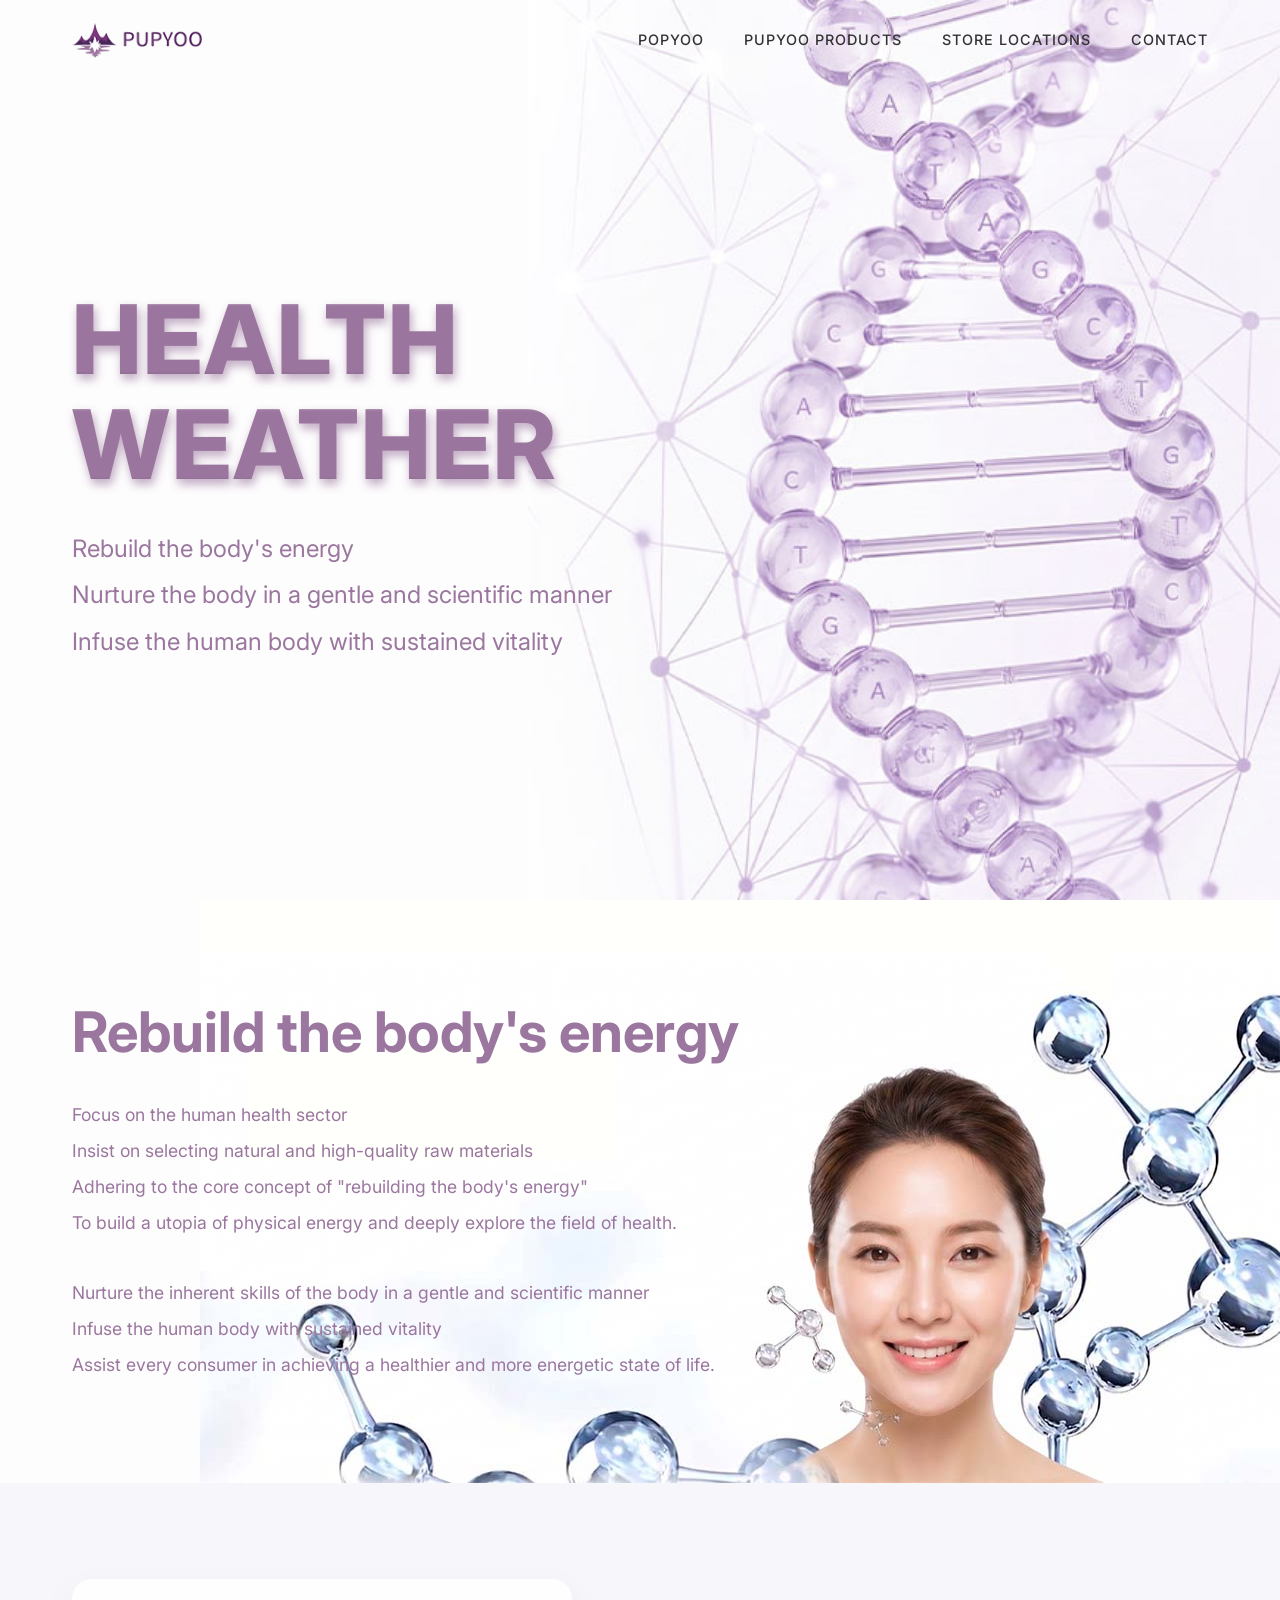
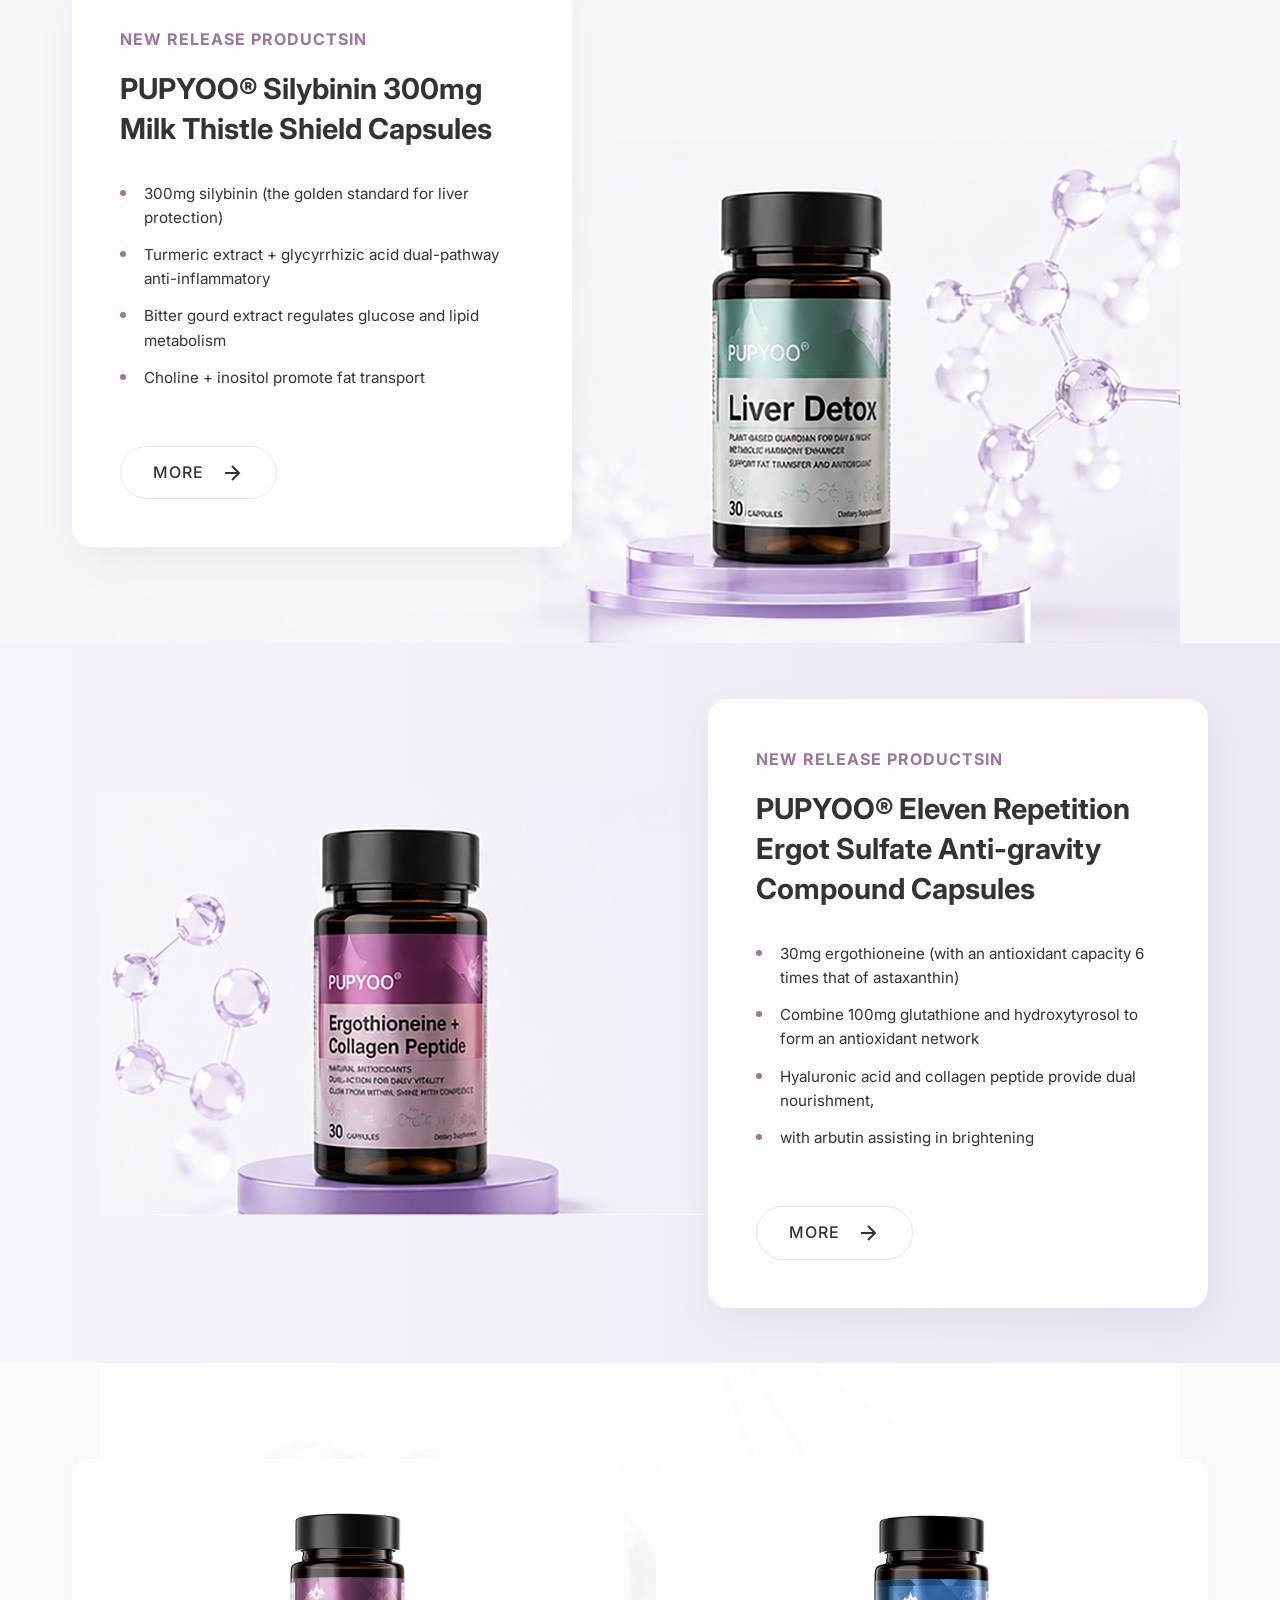
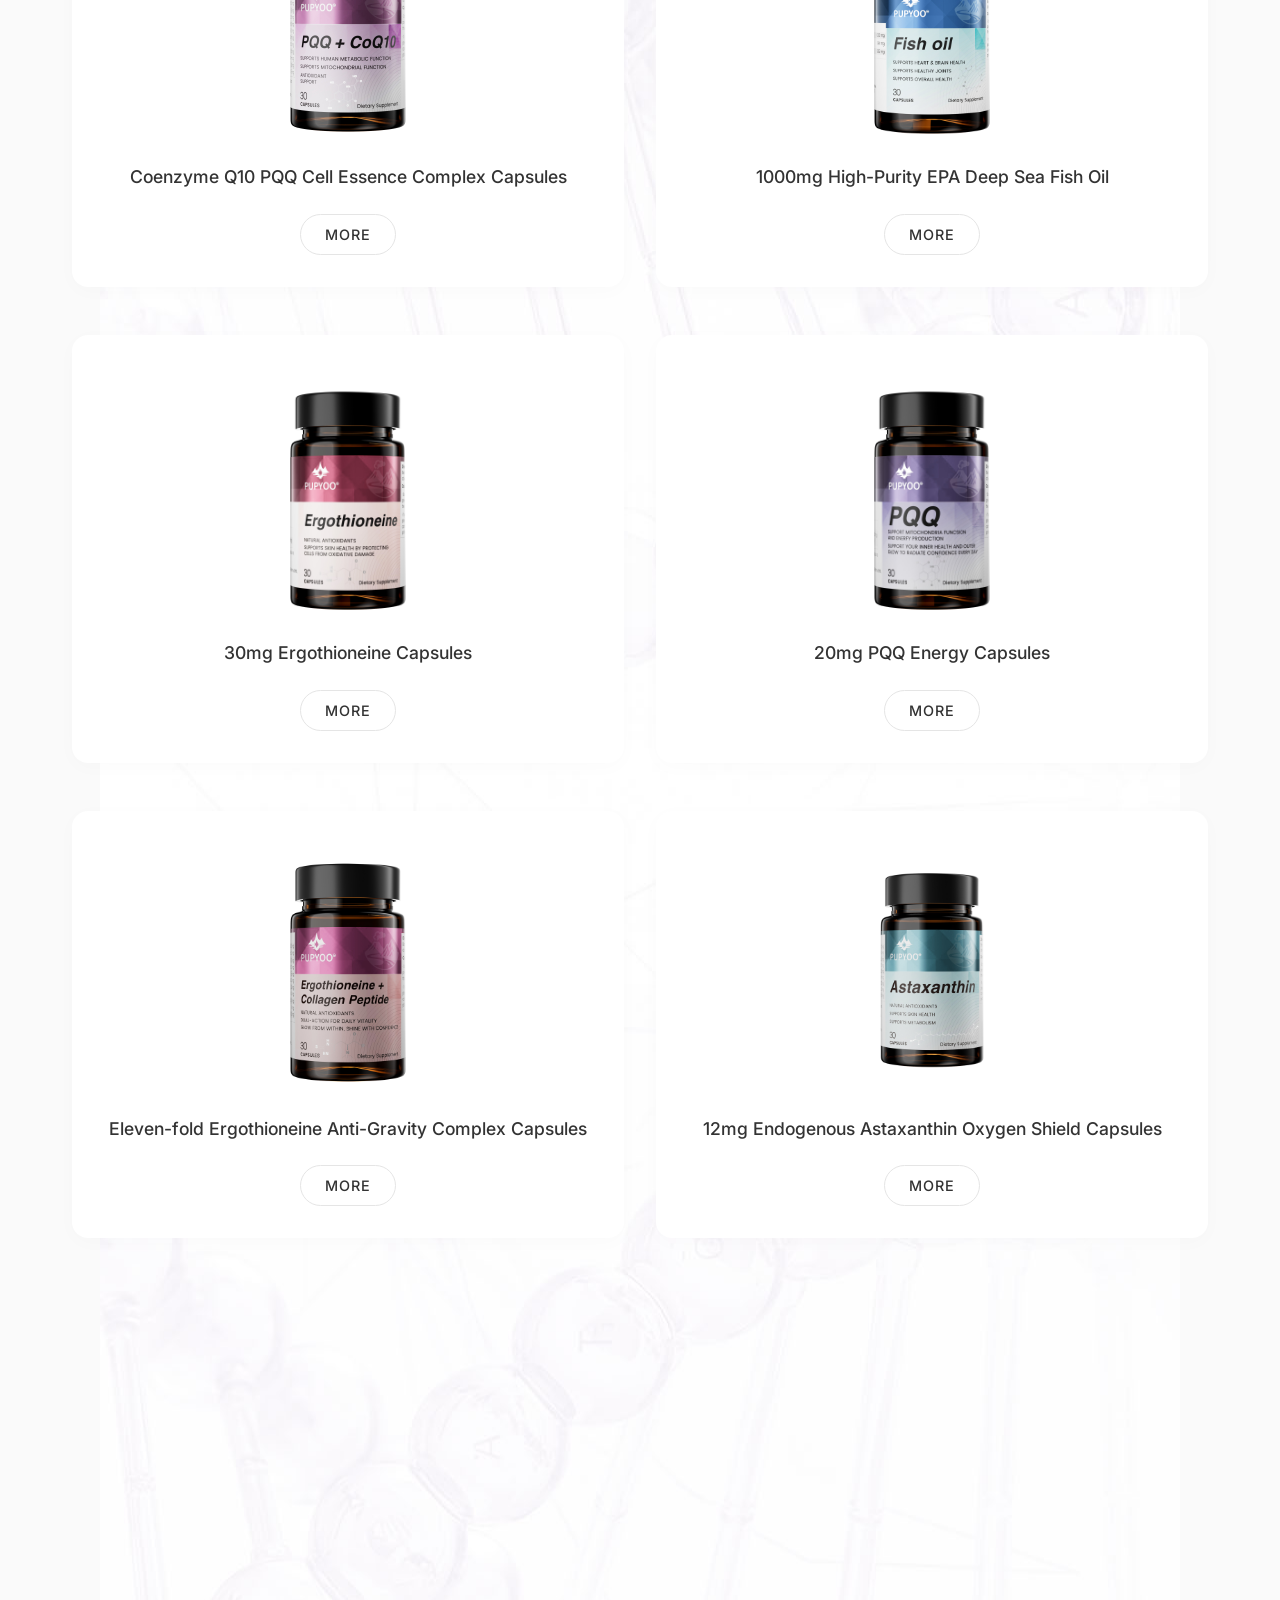
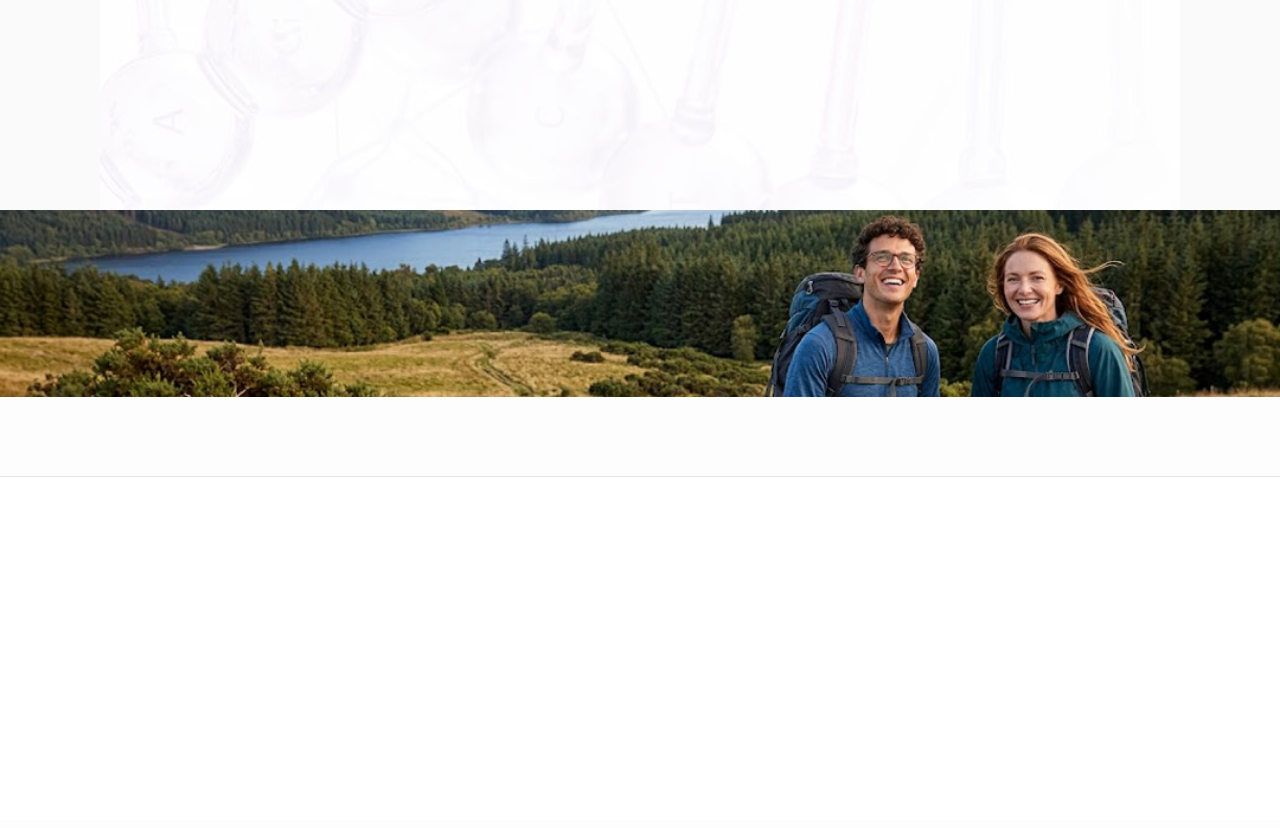
==== commit 33117e66: "去掉中文内容" ====
--- a/index.html
+++ b/index.html
@@ -1,274 +1,406 @@
-<!DOCTYPE html>
+<!doctype html>
 <html lang="en">
-
-<head>
-    <meta charset="UTF-8">
-    <meta name="viewport" content="width=device-width, initial-scale=1.0, maximum-scale=1.0, user-scalable=no">
+  <head>
+    <meta charset="UTF-8" />
+    <meta
+      name="viewport"
+      content="width=device-width, initial-scale=1.0, maximum-scale=1.0, user-scalable=no"
+    />
     <title>PUPYOO - Health Weather</title>
-    <meta name="description" content="PUPYOO - Rebuild the body's energy">
-    <link rel="preconnect" href="https://fonts.googleapis.com">
-    <link rel="preconnect" href="https://fonts.gstatic.com" crossorigin>
-    <link href="https://fonts.googleapis.com/css2?family=Inter:wght@300;400;500;600;700&display=swap" rel="stylesheet">
-    <link rel="stylesheet" href="css/style.css">
-</head>
-
-<body>
+    <meta name="description" content="PUPYOO - Rebuild the body's energy" />
+    <link rel="preconnect" href="https://fonts.googleapis.com" />
+    <link rel="preconnect" href="https://fonts.gstatic.com" crossorigin />
+    <link
+      href="https://fonts.googleapis.com/css2?family=Inter:wght@300;400;500;600;700&display=swap"
+      rel="stylesheet"
+    />
+    <link rel="stylesheet" href="css/style.css" />
+  </head>
+
+  <body>
     <!-- Header Navigation -->
     <header class="navbar">
-        <div class="container nav-container">
-            <div class="logo">
-                <img src="images/logo.png" alt="PUPYOO Logo">
-            </div>
-            <button class="mobile-menu-toggle" aria-label="Toggle Menu">
-                <span></span>
-                <span></span>
-                <span></span>
-            </button>
-            <nav class="nav-links">
-                <a href="index.html">POPYOO</a>
-                <a href="products.html">PUPYOO PRODUCTS</a>
-                <a href="stores.html">STORE LOCATIONS</a>
-                <a href="contact.html">CONTACT</a>
-            </nav>
-        </div>
+      <div class="container nav-container">
+        <div class="logo">
+          <img src="images/logo.png" alt="PUPYOO Logo" />
+        </div>
+        <button class="mobile-menu-toggle" aria-label="Toggle Menu">
+          <span></span>
+          <span></span>
+          <span></span>
+        </button>
+        <nav class="nav-links">
+          <a href="index.html">POPYOO</a>
+          <a href="products.html">PUPYOO PRODUCTS</a>
+          <a href="stores.html">STORE LOCATIONS</a>
+          <a href="contact.html">CONTACT</a>
+        </nav>
+      </div>
     </header>
 
     <main>
-        <!-- Hero Section -->
-        <section id="home" class="hero section">
-            <div class="bg-layer" style="background-image: url('images/bg-hero.jpg');"></div>
-            <div class="container hero-container">
-                <div class="hero-content reveal-up">
-                    <h1 class="hero-title">
-                        <span class="gradient-text" data-text="HEALTH">HEALTH</span><br>
-                        <span class="gradient-text" data-text="WEATHER">WEATHER</span>
-                    </h1>
-                    <div class="hero-desc">
-                        <p class="en">Rebuild the body's energy</p>
-                        <p class="en">Nurture the body in a gentle and scientific manner</p>
-                        <p class="en">Infuse the human body with sustained vitality</p>
-                    </div>
-                </div>
-            </div>
-        </section>
-
-        <!-- Energy Section -->
-        <section class="energy section">
-            <div class="bg-layer1" style="background-image: url('images/bg-energy.jpg');"></div>
-            <div class="container energy-container">
-                <div class="energy-content reveal-left">
-                    <h2 class="section-title">
-                        Rebuild the body's energy
-                    </h2>
-                    <div class="text-blocks">
-                        <p class="en">Focus on the human health sector</p>
-                        <p class="en">Insist on selecting natural and high-quality raw materials</p>
-                        <p class="en">Adhering to the core concept of "rebuilding the body's energy"</p>
-                        <p class="en">To build a utopia of physical energy and deeply explore the field of health.</p>
-                        <br>
-                        <p class="en">Nurture the inherent skills of the body in a gentle and scientific manner</p>
-                        <p class="en">Infuse the human body with sustained vitality</p>
-                        <p class="en">Assist every consumer in achieving a healthier and more energetic state of life.
-                        </p>
-                    </div>
-                </div>
-            </div>
-        </section>
-
-        <!-- New Release 1 -->
-        <section class="new-release section">
-            <div class="bg-layer2" style="background-image: url('images/bg-product-1.jpg');"></div>
-            <div class="container release-container release-left">
-                <div class="release-content reveal-right">
-                    <h3 class="release-badge">NEW RELEASE PRODUCTSIN</h3>
-                    <h2 class="product-name">PUPYOO® Silybinin 300mg Milk Thistle Shield Capsules</h2>
-
-                    <ul class="product-features-en">
-                        <li>300mg silybinin (the golden standard for liver protection)</li>
-                        <li>Turmeric extract + glycyrrhizic acid dual-pathway anti-inflammatory</li>
-                        <li>Bitter gourd extract regulates glucose and lipid metabolism</li>
-                        <li>Choline + inositol promote fat transport</li>
-                    </ul>
-
-                    <a href="#more" class="btn-more">
-                        <span class="btn-text">MORE</span>
-                        <svg class="btn-arrow" viewBox="0 0 24 24" width="24" height="24">
-                            <path d="M5 12h14M12 5l7 7-7 7" stroke="currentColor" stroke-width="2" fill="none" />
-                        </svg>
-                    </a>
-                </div>
-            </div>
-        </section>
-
-        <!-- New Release 2 -->
-        <section class="new-release section"
-            style="background-image: linear-gradient(90deg, #f6f4fa calc(50% - 600px), #ede8f3 calc(50% + 600px));padding: 0;">
-            <div class="bg-layer2"
-                style="background-image: url('images/bg-product-2.jpg');background-position: center center;"></div>
-            <div class="container release-container release-right">
-                <div class="release-content reveal-left">
-                    <h3 class="release-badge">NEW RELEASE PRODUCTSIN</h3>
-                    <h2 class="product-name">PUPYOO® Eleven Repetition Ergot Sulfate Anti-gravity Compound Capsules</h2>
-
-                    <ul class="product-features-en">
-                        <li>30mg ergothioneine (with an antioxidant capacity 6 times that of astaxanthin)</li>
-                        <li>Combine 100mg glutathione and hydroxytyrosol to form an antioxidant network</li>
-                        <li>Hyaluronic acid and collagen peptide provide dual nourishment,</li>
-                        <li>with arbutin assisting in brightening</li>
-                    </ul>
-
-                    <a href="#more" class="btn-more">
-                        <span class="btn-text">MORE</span>
-                        <svg class="btn-arrow" viewBox="0 0 24 24" width="24" height="24">
-                            <path d="M5 12h14M12 5l7 7-7 7" stroke="currentColor" stroke-width="2" fill="none" />
-                        </svg>
-                    </a>
-                </div>
-            </div>
-        </section>
-
-        <!-- Product Grid -->
-        <section id="products" class="product-grid-section section">
-            <div class="bg-layer3" style="background-image: url('images/bg-product.jpg');">
-            </div>
-            <div class=" container">
-                <div class="grid-layout">
-                    <!-- Item 1 -->
-                    <div class="product-card reveal-up">
-                        <div class="card-img">
-                            <img src="images/products/Coenzyme Q10 PQQ Cell Essence Complex Capsules/main.jpg"
-                                alt="Coenzyme Q10 PQQ Cell Essence Complex Capsules">
-                        </div>
-                        <h3 class="card-title">Coenzyme Q10 PQQ Cell Essence Complex Capsules</h3>
-                        <a href="Coenzyme Q10 PQQ Cell Essence Complex Capsules.html" class="btn-more bordered">
-                            <span class="btn-text">MORE</span>
-                        </a>
-                    </div>
-                    <!-- Item 2 -->
-                    <div class="product-card reveal-up" style="transition-delay: 0.1s;">
-                        <div class="card-img">
-                            <img src="images/products/1000mg High-Purity EPA Deep Sea Fish Oil/main.jpg"
-                                alt="1000mg High-Purity EPA Deep Sea Fish Oil">
-                        </div>
-                        <h3 class="card-title">1000mg High-Purity EPA Deep Sea Fish Oil</h3>
-                        <a href="1000mg High-Purity EPA Deep Sea Fish Oil.html" class="btn-more bordered">
-                            <span class="btn-text">MORE</span>
-                        </a>
-                    </div>
-                    <!-- Item 3 -->
-                    <div class="product-card reveal-up">
-                        <div class="card-img">
-                            <img src="images/products/30mg Ergothioneine Capsules/main.jpg"
-                                alt="30mg Ergothioneine Capsules">
-                        </div>
-                        <h3 class="card-title">30mg Ergothioneine Capsules</h3>
-                        <a href="30mg Ergothioneine Capsules.html" class="btn-more bordered">
-                            <span class="btn-text">MORE</span>
-                        </a>
-                    </div>
-                    <!-- Item 4 -->
-                    <div class="product-card reveal-up" style="transition-delay: 0.1s;">
-                        <div class="card-img">
-                            <img src="images/products/20mg PQQ Energy Capsules/main.jpg" alt="20mg PQQ Energy Capsules">
-                        </div>
-                        <h3 class="card-title">20mg PQQ Energy Capsules</h3>
-                        <a href="20mg PQQ Energy Capsules.html" class="btn-more bordered">
-                            <span class="btn-text">MORE</span>
-                        </a>
-                    </div>
-                    <!-- Item 5 -->
-                    <div class="product-card reveal-up">
-                        <div class="card-img">
-                            <img src="images/products/Eleven-fold Ergothioneine Anti-Gravity Complex Capsules/main.jpg"
-                                alt="Eleven-fold Ergothioneine Anti-Gravity Complex Capsules">
-                        </div>
-                        <h3 class="card-title">Eleven-fold Ergothioneine Anti-Gravity Complex Capsules</h3>
-                        <a href="Eleven-fold Ergothioneine Anti-Gravity Complex Capsules.html"
-                            class="btn-more bordered">
-                            <span class="btn-text">MORE</span>
-                        </a>
-                    </div>
-                    <!-- Item 6 -->
-                    <div class="product-card reveal-up" style="transition-delay: 0.1s;">
-                        <div class="card-img">
-                            <img src="images/products/12mg Endogenous Astaxanthin Oxygen Shield Capsules/main.jpg"
-                                alt="12mg Endogenous Astaxanthin Oxygen Shield Capsules">
-                        </div>
-                        <h3 class="card-title">12mg Endogenous Astaxanthin Oxygen Shield Capsules</h3>
-                        <a href="12mg Endogenous Astaxanthin Oxygen Shield Capsules.html" class="btn-more bordered">
-                            <span class="btn-text">MORE</span>
-                        </a>
-                    </div>
-                    <!-- Item 7 -->
-                    <div class="product-card reveal-up" style="transition-delay: 0.1s;">
-                        <div class="card-img">
-                            <img src="images/products/Silybin 300mg Milk Thistle Protection & Repair Capsules/main.jpg"
-                                alt="Silybin 300mg Milk Thistle Protection & Repair Capsules">
-                        </div>
-                        <h3 class="card-title">Silybin 300mg Milk Thistle Protection & Repair Capsules</h3>
-                        <a href="Silybin 300mg Milk Thistle Protection & Repair Capsules.html"
-                            class="btn-more bordered">
-                            <span class="btn-text">MORE</span>
-                        </a>
-                    </div>
-                    <!-- Item 8 -->
-                    <div class="product-card reveal-up" style="transition-delay: 0.1s;">
-                        <div class="card-img">
-                            <img src="images/products/6mg Astaxanthin Capsules/main.jpg" alt="6mg Astaxanthin Capsules">
-                        </div>
-                        <h3 class="card-title">6mg Astaxanthin Capsules</h3>
-                        <a href="6mg Astaxanthin Capsules.html" class="btn-more bordered">
-                            <span class="btn-text">MORE</span>
-                        </a>
-                    </div>
-                </div>
-            </div>
-        </section>
-
-        <!-- Contact Banner -->
-        <section id="contact" class="contact-banner section">
-            <div class="contact-img"><img src="images/bg-contact.jpg" alt="contact"></div>
-            <div class="container contact-container">
-                <a href="#contact" class="btn-contact reveal-up">Contact PUPYOO</a>
-            </div>
-        </section>
+      <!-- Hero Section -->
+      <section id="home" class="hero section">
+        <div
+          class="bg-layer"
+          style="background-image: url('images/bg-hero.jpg')"
+        ></div>
+        <div class="container hero-container">
+          <div class="hero-content reveal-up">
+            <h1 class="hero-title">
+              <span class="gradient-text" data-text="HEALTH">HEALTH</span><br />
+              <span class="gradient-text" data-text="WEATHER">WEATHER</span>
+            </h1>
+            <div class="hero-desc">
+              <p class="en">Rebuild the body's energy</p>
+              <p class="en">
+                Nurture the body in a gentle and scientific manner
+              </p>
+              <p class="en">Infuse the human body with sustained vitality</p>
+            </div>
+          </div>
+        </div>
+      </section>
+
+      <!-- Energy Section -->
+      <section class="energy section">
+        <div
+          class="bg-layer1"
+          style="background-image: url('images/bg-energy.jpg')"
+        ></div>
+        <div class="container energy-container">
+          <div class="energy-content reveal-left">
+            <h2 class="section-title">Rebuild the body's energy</h2>
+            <div class="text-blocks">
+              <p class="en">Focus on the human health sector</p>
+              <p class="en">
+                Insist on selecting natural and high-quality raw materials
+              </p>
+              <p class="en">
+                Adhering to the core concept of "rebuilding the body's energy"
+              </p>
+              <p class="en">
+                To build a utopia of physical energy and deeply explore the
+                field of health.
+              </p>
+              <br />
+              <p class="en">
+                Nurture the inherent skills of the body in a gentle and
+                scientific manner
+              </p>
+              <p class="en">Infuse the human body with sustained vitality</p>
+              <p class="en">
+                Assist every consumer in achieving a healthier and more
+                energetic state of life.
+              </p>
+            </div>
+          </div>
+        </div>
+      </section>
+
+      <!-- New Release 1 -->
+      <section class="new-release section">
+        <div
+          class="bg-layer2"
+          style="background-image: url('images/bg-product-1.jpg')"
+        ></div>
+        <div class="container release-container release-left">
+          <div class="release-content reveal-right">
+            <h3 class="release-badge">NEW RELEASE PRODUCTSIN</h3>
+            <h2 class="product-name">
+              PUPYOO® Silybinin 300mg Milk Thistle Shield Capsules
+            </h2>
+
+            <ul class="product-features-en">
+              <li>
+                300mg silybinin (the golden standard for liver protection)
+              </li>
+              <li>
+                Turmeric extract + glycyrrhizic acid dual-pathway
+                anti-inflammatory
+              </li>
+              <li>
+                Bitter gourd extract regulates glucose and lipid metabolism
+              </li>
+              <li>Choline + inositol promote fat transport</li>
+            </ul>
+
+            <a
+              href="/Silybin%20300mg%20Milk%20Thistle%20Protection%20&%20Repair%20Capsules.html"
+              class="btn-more"
+            >
+              <span class="btn-text">MORE</span>
+              <svg class="btn-arrow" viewBox="0 0 24 24" width="24" height="24">
+                <path
+                  d="M5 12h14M12 5l7 7-7 7"
+                  stroke="currentColor"
+                  stroke-width="2"
+                  fill="none"
+                />
+              </svg>
+            </a>
+          </div>
+        </div>
+      </section>
+
+      <!-- New Release 2 -->
+      <section
+        class="new-release section"
+        style="
+          background-image: linear-gradient(
+            90deg,
+            #f6f4fa calc(50% - 600px),
+            #ede8f3 calc(50% + 600px)
+          );
+          padding: 0;
+        "
+      >
+        <div
+          class="bg-layer2"
+          style="
+            background-image: url('images/bg-product-2.jpg');
+            background-position: center center;
+          "
+        ></div>
+        <div class="container release-container release-right">
+          <div class="release-content reveal-left">
+            <h3 class="release-badge">NEW RELEASE PRODUCTSIN</h3>
+            <h2 class="product-name">
+              PUPYOO® Eleven Repetition Ergot Sulfate Anti-gravity Compound
+              Capsules
+            </h2>
+
+            <ul class="product-features-en">
+              <li>
+                30mg ergothioneine (with an antioxidant capacity 6 times that of
+                astaxanthin)
+              </li>
+              <li>
+                Combine 100mg glutathione and hydroxytyrosol to form an
+                antioxidant network
+              </li>
+              <li>
+                Hyaluronic acid and collagen peptide provide dual nourishment,
+              </li>
+              <li>with arbutin assisting in brightening</li>
+            </ul>
+
+            <a
+              href="/Eleven-fold%20Ergothioneine%20Anti-Gravity%20Complex%20Capsules.html"
+              class="btn-more"
+            >
+              <span class="btn-text">MORE</span>
+              <svg class="btn-arrow" viewBox="0 0 24 24" width="24" height="24">
+                <path
+                  d="M5 12h14M12 5l7 7-7 7"
+                  stroke="currentColor"
+                  stroke-width="2"
+                  fill="none"
+                />
+              </svg>
+            </a>
+          </div>
+        </div>
+      </section>
+
+      <!-- Product Grid -->
+      <section id="products" class="product-grid-section section">
+        <div
+          class="bg-layer3"
+          style="background-image: url('images/bg-product.jpg')"
+        ></div>
+        <div class="container">
+          <div class="grid-layout">
+            <!-- Item 1 -->
+            <div class="product-card reveal-up">
+              <div class="card-img">
+                <img
+                  src="images/products/Coenzyme Q10 PQQ Cell Essence Complex Capsules/main.jpg"
+                  alt="Coenzyme Q10 PQQ Cell Essence Complex Capsules"
+                />
+              </div>
+              <h3 class="card-title">
+                Coenzyme Q10 PQQ Cell Essence Complex Capsules
+              </h3>
+              <a
+                href="Coenzyme Q10 PQQ Cell Essence Complex Capsules.html"
+                class="btn-more bordered"
+              >
+                <span class="btn-text">MORE</span>
+              </a>
+            </div>
+            <!-- Item 2 -->
+            <div class="product-card reveal-up" style="transition-delay: 0.1s">
+              <div class="card-img">
+                <img
+                  src="images/products/1000mg High-Purity EPA Deep Sea Fish Oil/main.jpg"
+                  alt="1000mg High-Purity EPA Deep Sea Fish Oil"
+                />
+              </div>
+              <h3 class="card-title">
+                1000mg High-Purity EPA Deep Sea Fish Oil
+              </h3>
+              <a
+                href="1000mg High-Purity EPA Deep Sea Fish Oil.html"
+                class="btn-more bordered"
+              >
+                <span class="btn-text">MORE</span>
+              </a>
+            </div>
+            <!-- Item 3 -->
+            <div class="product-card reveal-up">
+              <div class="card-img">
+                <img
+                  src="images/products/30mg Ergothioneine Capsules/main.jpg"
+                  alt="30mg Ergothioneine Capsules"
+                />
+              </div>
+              <h3 class="card-title">30mg Ergothioneine Capsules</h3>
+              <a
+                href="30mg Ergothioneine Capsules.html"
+                class="btn-more bordered"
+              >
+                <span class="btn-text">MORE</span>
+              </a>
+            </div>
+            <!-- Item 4 -->
+            <div class="product-card reveal-up" style="transition-delay: 0.1s">
+              <div class="card-img">
+                <img
+                  src="images/products/20mg PQQ Energy Capsules/main.jpg"
+                  alt="20mg PQQ Energy Capsules"
+                />
+              </div>
+              <h3 class="card-title">20mg PQQ Energy Capsules</h3>
+              <a href="20mg PQQ Energy Capsules.html" class="btn-more bordered">
+                <span class="btn-text">MORE</span>
+              </a>
+            </div>
+            <!-- Item 5 -->
+            <div class="product-card reveal-up">
+              <div class="card-img">
+                <img
+                  src="images/products/Eleven-fold Ergothioneine Anti-Gravity Complex Capsules/main.jpg"
+                  alt="Eleven-fold Ergothioneine Anti-Gravity Complex Capsules"
+                />
+              </div>
+              <h3 class="card-title">
+                Eleven-fold Ergothioneine Anti-Gravity Complex Capsules
+              </h3>
+              <a
+                href="Eleven-fold Ergothioneine Anti-Gravity Complex Capsules.html"
+                class="btn-more bordered"
+              >
+                <span class="btn-text">MORE</span>
+              </a>
+            </div>
+            <!-- Item 6 -->
+            <div class="product-card reveal-up" style="transition-delay: 0.1s">
+              <div class="card-img">
+                <img
+                  src="images/products/12mg Endogenous Astaxanthin Oxygen Shield Capsules/main.jpg"
+                  alt="12mg Endogenous Astaxanthin Oxygen Shield Capsules"
+                />
+              </div>
+              <h3 class="card-title">
+                12mg Endogenous Astaxanthin Oxygen Shield Capsules
+              </h3>
+              <a
+                href="12mg Endogenous Astaxanthin Oxygen Shield Capsules.html"
+                class="btn-more bordered"
+              >
+                <span class="btn-text">MORE</span>
+              </a>
+            </div>
+            <!-- Item 7 -->
+            <div class="product-card reveal-up" style="transition-delay: 0.1s">
+              <div class="card-img">
+                <img
+                  src="images/products/Silybin 300mg Milk Thistle Protection & Repair Capsules/main.jpg"
+                  alt="Silybin 300mg Milk Thistle Protection & Repair Capsules"
+                />
+              </div>
+              <h3 class="card-title">
+                Silybin 300mg Milk Thistle Protection & Repair Capsules
+              </h3>
+              <a
+                href="Silybin 300mg Milk Thistle Protection & Repair Capsules.html"
+                class="btn-more bordered"
+              >
+                <span class="btn-text">MORE</span>
+              </a>
+            </div>
+            <!-- Item 8 -->
+            <div class="product-card reveal-up" style="transition-delay: 0.1s">
+              <div class="card-img">
+                <img
+                  src="images/products/6mg Astaxanthin Capsules/main.jpg"
+                  alt="6mg Astaxanthin Capsules"
+                />
+              </div>
+              <h3 class="card-title">6mg Astaxanthin Capsules</h3>
+              <a href="6mg Astaxanthin Capsules.html" class="btn-more bordered">
+                <span class="btn-text">MORE</span>
+              </a>
+            </div>
+          </div>
+        </div>
+      </section>
+
+      <!-- Contact Banner -->
+      <section id="contact" class="contact-banner section">
+        <div class="contact-img">
+          <img src="images/bg-contact.jpg" alt="contact" />
+        </div>
+        <div class="container contact-container">
+          <a href="#contact" class="btn-contact reveal-up">Contact PUPYOO</a>
+        </div>
+      </section>
     </main>
 
     <!-- Footer -->
     <footer class="footer">
-        <div class="container footer-container">
-            <div class="footer-col col-nav reveal-up">
-                <div class="footer-logo">PUPYOO</div>
-                <nav class="footer-links">
-                    <a href="index.html">HOME</a>
-                    <a href="products.html">PUP PRODUCTS</a>
-                    <a href="stores.html">STORE LOCATIONS</a>
-                    <a href="contact.html">CONTACT</a>
-                </nav>
-            </div>
-
-            <div class="footer-col col-about reveal-up" style="transition-delay: 0.1s;">
-                <h4 class="footer-title">ABOUT US</h4>
-                <div class="about-text">
-                    <p class="en">PUPYOO TAKES PROMOTING PUBLIC HEALTH AS ITS MISSION AND ATTACHES GREAT
-                        IMPORTANCE TO DRUG SAFETY AND QUALITY. RELYING ON PRODUCT RESEARCH FORMULAS AND A MATURE
-                        OPERATIONAL SYSTEM, IT INTEGRATES CUTTING-EDGE MODERN TECHNOLOGY WITH SCIENTIFICALLY RIGOROUS
-                        FORMULAS TO CREATE NUTRITIONAL FOOD AND HEALTH PRODUCTS THAT MEET THE NEEDS OF MODERN URBAN
-                        POPULATIONS.</p>
-                </div>
-            </div>
-
-            <div class="footer-col col-contact reveal-up" style="transition-delay: 0.2s;">
-                <h4 class="footer-title">COME SAY HI</h4>
-                <div class="contact-info">
-                    <p class="en">INFO@PUPYOO.CO.NZ</p>
-                    <p class="en">WWW.PUPYOO.CO.NZ</p>
-                </div>
-            </div>
-        </div>
+      <div class="container footer-container">
+        <div class="footer-col col-nav reveal-up">
+          <div class="footer-logo">PUPYOO</div>
+          <nav class="footer-links">
+            <a href="index.html">HOME</a>
+            <a href="products.html">PUP PRODUCTS</a>
+            <a href="stores.html">STORE LOCATIONS</a>
+            <a href="contact.html">CONTACT</a>
+          </nav>
+        </div>
+
+        <div
+          class="footer-col col-about reveal-up"
+          style="transition-delay: 0.1s"
+        >
+          <h4 class="footer-title">ABOUT US</h4>
+          <div class="about-text">
+            <p class="en">
+              PUPYOO TAKES PROMOTING PUBLIC HEALTH AS ITS MISSION AND ATTACHES
+              GREAT IMPORTANCE TO DRUG SAFETY AND QUALITY. RELYING ON PRODUCT
+              RESEARCH FORMULAS AND A MATURE OPERATIONAL SYSTEM, IT INTEGRATES
+              CUTTING-EDGE MODERN TECHNOLOGY WITH SCIENTIFICALLY RIGOROUS
+              FORMULAS TO CREATE NUTRITIONAL FOOD AND HEALTH PRODUCTS THAT MEET
+              THE NEEDS OF MODERN URBAN POPULATIONS.
+            </p>
+          </div>
+        </div>
+
+        <div
+          class="footer-col col-contact reveal-up"
+          style="transition-delay: 0.2s"
+        >
+          <h4 class="footer-title">COME SAY HI</h4>
+          <div class="contact-info">
+            <p class="en">INFO@PUPYOO.CO.NZ</p>
+            <p class="en">WWW.PUPYOO.CO.NZ</p>
+          </div>
+        </div>
+      </div>
     </footer>
 
     <script src="js/main.js"></script>
-</body>
-
-</html>+  </body>
+</html>
